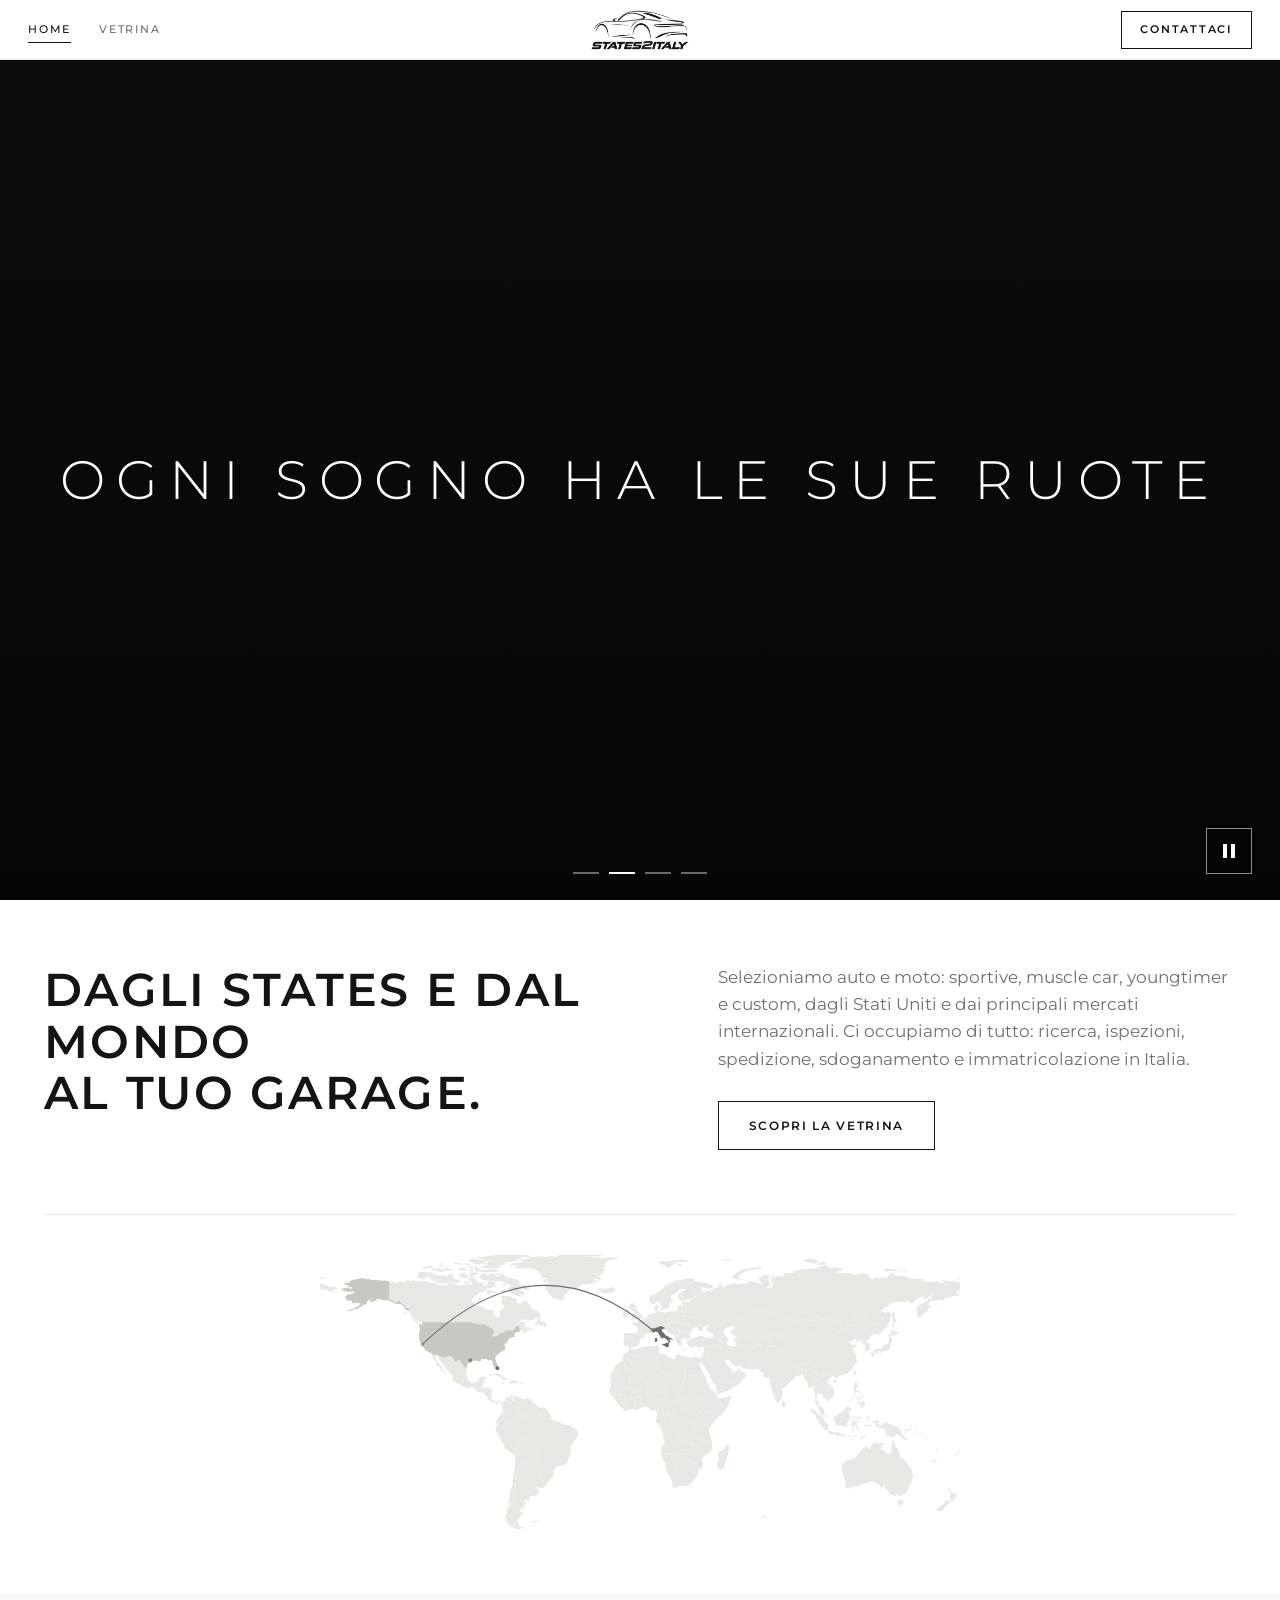
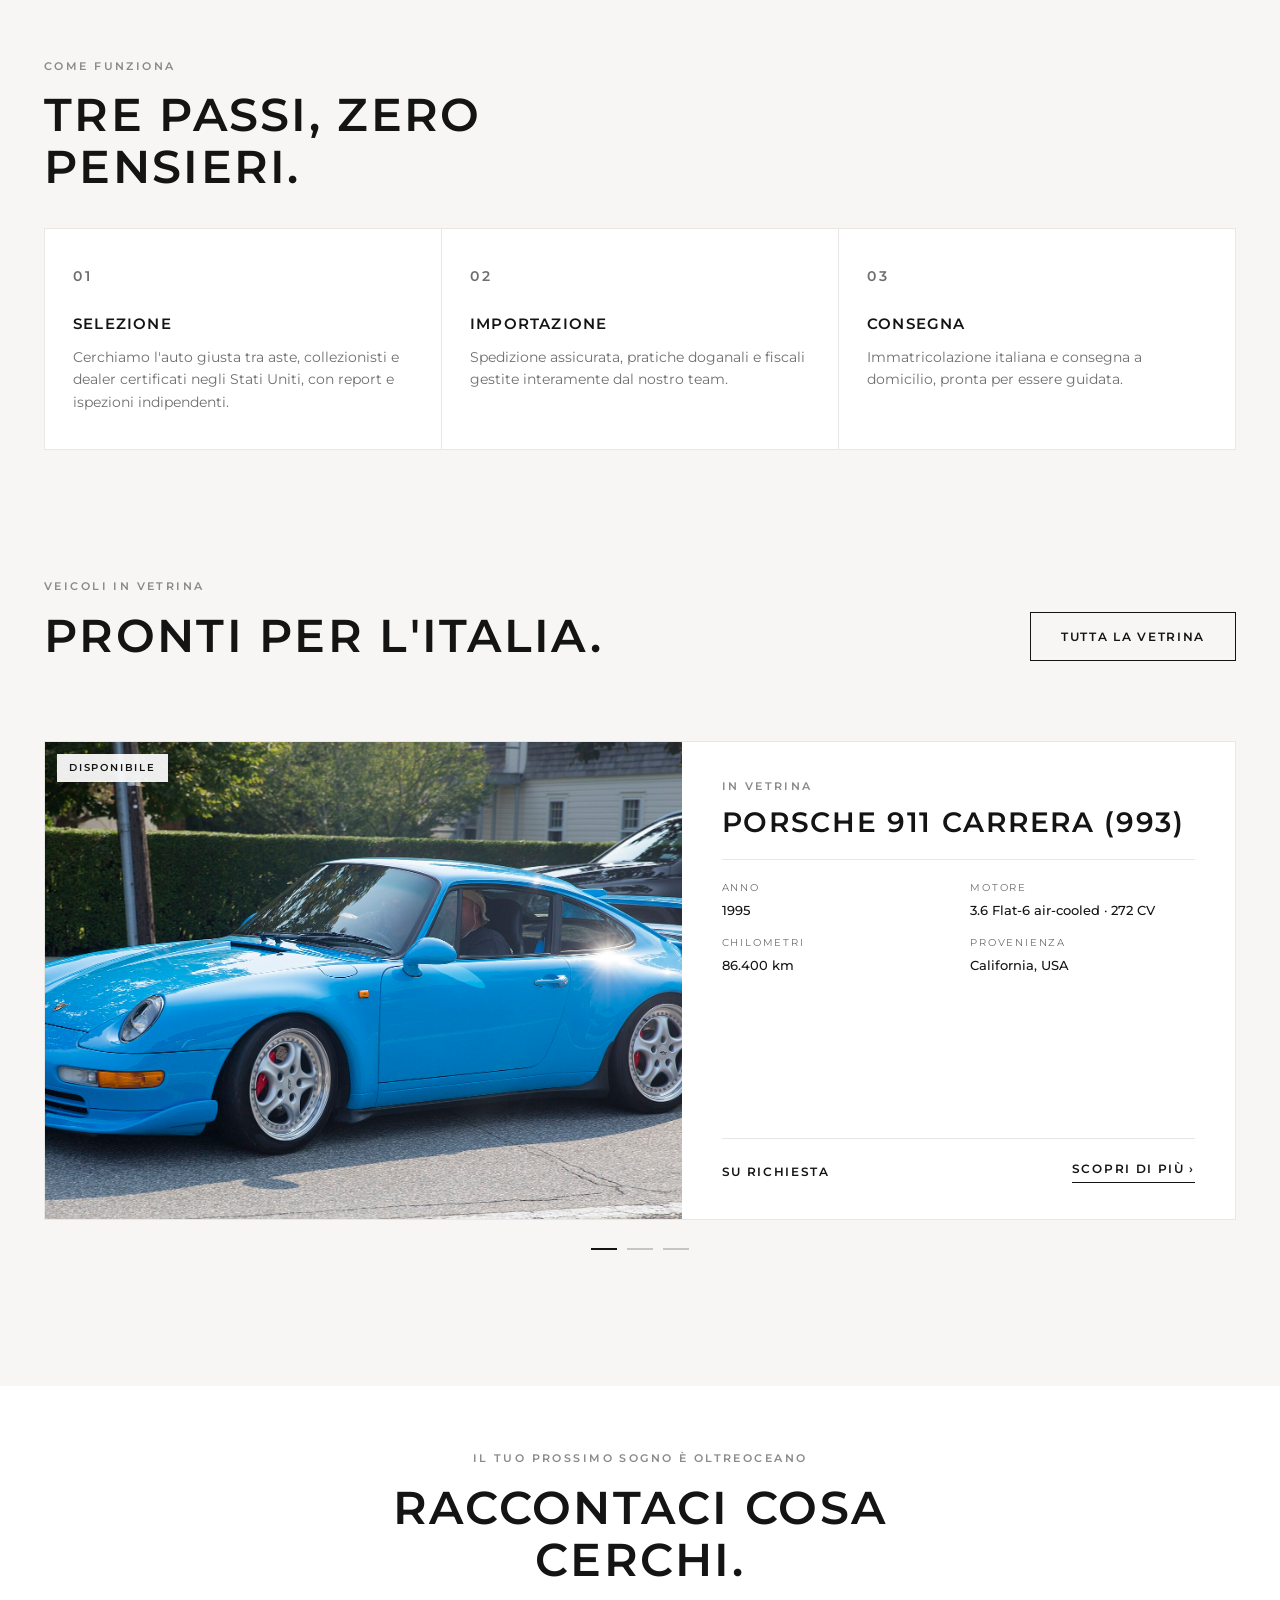
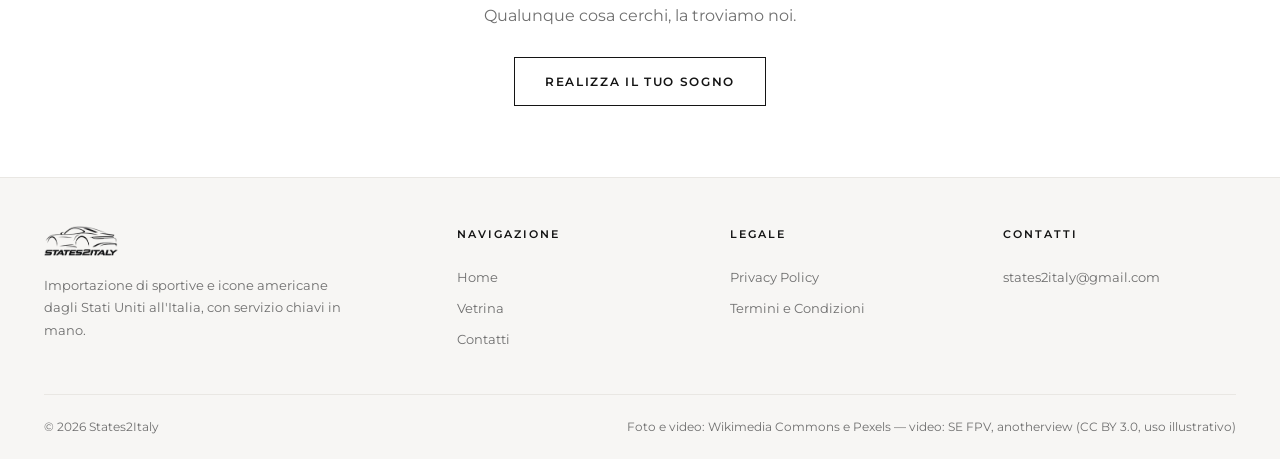
==== index.html @ 3a7026ec "Transizione morbida loader -> carosello in home Il loader sfuma in 0.5s e la prima slide entra con f" ====
<!DOCTYPE html>
<html lang="it">
<head>
  <meta charset="UTF-8" />
  <meta name="viewport" content="width=device-width, initial-scale=1.0" />
  <title>States2Italy — Import auto e moto dagli Stati Uniti</title>
  <meta name="description" content="States2Italy: importazione di auto e moto dagli Stati Uniti e dal mondo verso l'Italia. Selezione, pratiche e consegna chiavi in mano." />
  <link rel="icon" href="assets/img/favicon.ico" sizes="any" />
  <link rel="icon" type="image/png" sizes="32x32" href="assets/img/favicon-32.png" />
  <link rel="icon" type="image/png" sizes="192x192" href="assets/img/favicon-192.png" />
  <link rel="apple-touch-icon" href="assets/img/apple-touch-icon.png" />
  <link rel="preconnect" href="https://fonts.googleapis.com" />
  <link rel="preconnect" href="https://fonts.gstatic.com" crossorigin />
  <link href="https://fonts.googleapis.com/css2?family=Montserrat:wght@300;400;500;600;700&display=swap" rel="stylesheet" />
  <link rel="stylesheet" href="css/style.css?v=20261111a" />
</head>
<body>

  <header class="site-header">
    <nav class="navbar" aria-label="Navigazione principale">
      <div class="nav-left">
        <a class="nav-link active" href="index.html">Home</a>
        <a class="nav-link" href="vetrina.html">Vetrina</a>
      </div>
      <a class="nav-logo" href="index.html" aria-label="States2Italy — Home">
        <img src="assets/img/logo.png" alt="States2Italy" />
      </a>
      <div class="nav-right">
        <a class="nav-cta" href="vetrina.html#contatti">Contattaci</a>
      </div>
    </nav>
  </header>

  <main>
    <!-- Hero carousel -->
    <section class="hero" data-carousel aria-label="Auto in evidenza" tabindex="0">
      <div class="slides">
        <div class="slide is-active">
          <video src="assets/video/hero-bmw.mp4" muted playsinline preload="auto" aria-label="BMW M3 scura con fari accesi, primo piano del frontale"></video>
        </div>
        <div class="slide">
          <video src="assets/video/hero-moto.mp4" muted playsinline preload="auto" aria-label="Moto in evidenza"></video>
        </div>
        <div class="slide">
          <video src="assets/video/hero-20156193.mp4" muted playsinline preload="auto" aria-label="Ford Mustang in evidenza"></video>
        </div>
        <div class="slide">
          <video src="assets/video/hero-5309353.mp4" muted playsinline preload="auto" aria-label="Aston Martin in evidenza"></video>
        </div>
      </div>

      <div class="hero-caption">
        <h2>Ogni sogno ha le sue ruote</h2>
      </div>

      <button class="carousel-toggle" type="button" aria-label="Metti in pausa il carosello" aria-pressed="false">
        <span class="icon-pause" aria-hidden="true"></span>
        <span class="icon-play" aria-hidden="true"></span>
      </button>
      <div class="carousel-dots" role="tablist" aria-label="Seleziona slide"></div>
    </section>

    <!-- Intro -->
    <section class="section">
      <div class="wrap">
        <div class="intro reveal">
          <div>
            <h1 class="section-title">Dagli States e dal mondo<br />al tuo garage.</h1>
          </div>
          <div>
            <p>
              Selezioniamo auto e moto: sportive, muscle car, youngtimer e custom,
              dagli Stati Uniti e dai principali mercati internazionali. Ci occupiamo
              di tutto: ricerca, ispezioni, spedizione, sdoganamento e
              immatricolazione in Italia.
            </p>
            <a class="btn" href="vetrina.html">Scopri la vetrina</a>
          </div>
        </div>
        <div class="world-map reveal">
          <img src="assets/img/world-map.svg" alt="Cartina stilizzata del mondo con la rotta dagli Stati Uniti all'Italia" loading="lazy" />
        </div>
      </div>
    </section>

    <!-- Steps -->
    <section class="section section-soft">
      <div class="wrap">
        <div class="section-head reveal">
          <div>
            <p class="kicker">Come funziona</p>
            <h2 class="section-title">Tre passi, zero pensieri.</h2>
          </div>
        </div>
        <div class="steps reveal">
          <div class="step">
            <p class="step-num">01</p>
            <h3>Selezione</h3>
            <p>Cerchiamo l'auto giusta tra aste, collezionisti e dealer certificati negli Stati Uniti, con report e ispezioni indipendenti.</p>
          </div>
          <div class="step">
            <p class="step-num">02</p>
            <h3>Importazione</h3>
            <p>Spedizione assicurata, pratiche doganali e fiscali gestite interamente dal nostro team.</p>
          </div>
          <div class="step">
            <p class="step-num">03</p>
            <h3>Consegna</h3>
            <p>Immatricolazione italiana e consegna a domicilio, pronta per essere guidata.</p>
          </div>
        </div>
      </div>
    </section>

    <!-- Veicoli in vetrina -->
    <section class="section section-soft showcase">
      <div class="wrap">
        <div class="section-head reveal">
          <div>
            <p class="kicker">Veicoli in vetrina</p>
            <h2 class="section-title">Pronti per l'Italia.</h2>
          </div>
          <a class="btn btn-ghost" href="vetrina.html">Tutta la vetrina</a>
        </div>
        <div class="grid-cars grid-cars-home" data-cars-grid></div>
      </div>
    </section>

    <!-- CTA -->
    <section class="section cta-band">
      <div class="wrap reveal">
        <p class="kicker">Il tuo prossimo sogno è oltreoceano</p>
        <h2 class="section-title">Raccontaci cosa cerchi.</h2>
        <p class="lead">Qualunque cosa cerchi, la troviamo noi.</p>
        <a class="btn" href="vetrina.html#contatti">Realizza il tuo sogno</a>
      </div>
    </section>
  </main>

  <footer class="site-footer">
    <div class="wrap">
      <div class="footer-grid">
        <div class="footer-brand">
          <img src="assets/img/logo.png" alt="States2Italy" />
          <p>Importazione di sportive e icone americane dagli Stati Uniti all'Italia, con servizio chiavi in mano.</p>
        </div>
        <nav class="footer-col" aria-label="Navigazione">
          <h4>Navigazione</h4>
          <a href="index.html">Home</a>
          <a href="vetrina.html">Vetrina</a>
          <a href="vetrina.html#contatti">Contatti</a>
        </nav>
        <nav class="footer-col" aria-label="Pagine legali">
          <h4>Legale</h4>
          <a href="privacy.html">Privacy Policy</a>
          <a href="termini.html">Termini e Condizioni</a>
        </nav>
        <div class="footer-col">
          <h4>Contatti</h4>
          <a href="mailto:states2italy@gmail.com">states2italy@gmail.com</a>
        </div>
      </div>
      <div class="footer-bottom">
        <small>© 2026 States2Italy</small>
        <small>Foto e video: Wikimedia Commons e Pexels — video: SE FPV, anotherview (CC BY 3.0, uso illustrativo)</small>
      </div>
    </div>
  </footer>

  <script src="js/contact-modal.js?v=20261111a"></script>
  <script src="js/tap.js?v=20261111a"></script>
  <script src="js/cars-data.js?v=20261111a"></script>
  <script src="js/supabase-config.js?v=20261111a"></script>
  <script src="js/cars-store.js?v=20261111a"></script>
  <script src="js/vetrina.js?v=20261111a"></script>
  <script src="js/main.js?v=20261111a"></script>
  <script src="js/reveal.js?v=20261111a"></script>
</body>
</html>
---- css/style.css ----
/* ============================================================
   STATES2ITALY — minimal light theme
   ============================================================ */

:root {
  --bg: #ffffff;
  --bg-soft: #f7f6f4;
  --ink: #141414;
  --muted: #6f6f6f;
  --line: #e9e7e3;
  --accent: #8a8a8a;
  --header-h: 60px;
  --font: "Montserrat", -apple-system, BlinkMacSystemFont, "Segoe UI", sans-serif;
}

* { margin: 0; padding: 0; box-sizing: border-box; }

html { scroll-behavior: smooth; }

body {
  font-family: var(--font);
  background: var(--bg);
  color: var(--ink);
  -webkit-font-smoothing: antialiased;
  line-height: 1.6;
}

img { display: block; max-width: 100%; }

a { color: inherit; text-decoration: none; }

/* Niente rettangolo bianco/grigio al tap su mobile */
a, button, .car-card, .car-feature {
  -webkit-tap-highlight-color: transparent;
}

.wrap { max-width: 1240px; margin: 0 auto; padding: 0 24px; }

/* ---------- Header / Navbar ---------- */
.site-header {
  position: fixed;
  inset: 0 0 auto 0;
  z-index: 100;
  height: var(--header-h);
  background: rgba(255, 255, 255, 0.88);
  backdrop-filter: blur(12px);
  -webkit-backdrop-filter: blur(12px);
  border-bottom: 1px solid var(--line);
}

.navbar {
  height: var(--header-h);
  display: grid;
  grid-template-columns: 1fr auto 1fr;
  align-items: center;
  padding: 0 28px;
}

.nav-left,
.nav-right {
  display: flex;
  align-items: center;
  gap: 28px;
}

.nav-right { justify-content: flex-end; }

.nav-link {
  font-size: 11px;
  font-weight: 500;
  letter-spacing: 0.16em;
  text-transform: uppercase;
  color: var(--muted);
  transition: color 0.25s ease;
  position: relative;
}

.nav-link::after {
  content: "";
  position: absolute;
  left: 0;
  bottom: -4px;
  width: 0;
  height: 1px;
  background: var(--ink);
  transition: width 0.25s ease;
}

.nav-link:hover,
.nav-link.active { color: var(--ink); }

.nav-link:hover::after,
.nav-link.active::after { width: 100%; }

.nav-logo {
  display: flex;
  align-items: center;
  justify-content: center;
}

.nav-logo img {
  height: 40px;
  width: auto;
}

.nav-cta {
  font-size: 11px;
  font-weight: 600;
  letter-spacing: 0.16em;
  text-transform: uppercase;
  padding: 9px 18px;
  border: 1px solid var(--ink);
  border-radius: 0;
  transition: background 0.25s ease, color 0.25s ease;
}

.nav-cta:hover { background: var(--ink); color: #fff; }

/* ---------- Hero carousel ---------- */
.hero {
  position: relative;
  margin-top: var(--header-h);
  height: clamp(480px, calc(100vh - var(--header-h)), 860px);
  overflow: hidden;
  background: #0d0d0d;
}

.slides,
.slide {
  position: absolute;
  inset: 0;
}

.slide {
  opacity: 0;
  visibility: hidden;
  transition: opacity 0.35s ease, visibility 0s linear 0.35s;
}

.slide.is-active {
  opacity: 1;
  visibility: visible;
  transition: opacity 0.35s ease;
  z-index: 2;
}

/* La slide uscente resta visibile sotto quella entrante:
   dissolvenza incrociata vera, senza flash di nero */
.slide.is-leaving {
  opacity: 1;
  visibility: visible;
  z-index: 1;
  transition: none;
}

.slide img {
  width: 100%;
  height: 100%;
  object-fit: cover;
  transform: scale(1.06);
  transition: transform 6.5s cubic-bezier(0.22, 0.61, 0.36, 1);
}

.slide video {
  width: 100%;
  height: 100%;
  object-fit: cover;
  display: block;
  filter: brightness(0.72);
}

.slide.is-active img { transform: scale(1); }

.slide::after {
  content: "";
  position: absolute;
  inset: 0;
  background: linear-gradient(
    to top,
    rgba(0, 0, 0, 0.6) 0%,
    rgba(0, 0, 0, 0.25) 45%,
    rgba(0, 0, 0, 0.15) 100%
  );
  pointer-events: none;
}

/* ---------- Scritta hero unica (stile logo) ---------- */
.hero-caption {
  position: absolute;
  left: 24px;
  right: 24px;
  top: 50%;
  transform: translateY(-50%);
  z-index: 2;
  text-align: center;
  color: #fff;
  pointer-events: none;
  text-shadow: 0 2px 24px rgba(0, 0, 0, 0.5);
}

.hero-caption h2 {
  font-size: clamp(26px, 4.2vw, 54px);
  font-weight: 300; /* light e spaziato, come il logo STATES2ITALY */
  letter-spacing: 0.2em;
  text-transform: uppercase;
  line-height: 1.3;
  margin: 0;
}

/* Controls */
.carousel-toggle {
  position: absolute;
  right: 28px;
  bottom: 26px;
  z-index: 3;
  width: 46px;
  height: 46px;
  border-radius: 0;
  border: 1px solid rgba(255, 255, 255, 0.55);
  background: rgba(0, 0, 0, 0.15);
  color: #fff;
  cursor: pointer;
  display: grid;
  place-items: center;
  transition: background 0.25s ease, border-color 0.25s ease, color 0.25s ease;
}

.carousel-toggle:hover {
  background: #fff;
  border-color: #fff;
  color: var(--ink);
}

/* Icona pausa: due barre verticali */
.carousel-toggle .icon-pause {
  width: 12px;
  height: 14px;
  border-left: 4px solid currentColor;
  border-right: 4px solid currentColor;
}

/* Icona play: triangolo */
.carousel-toggle .icon-play {
  display: none;
  width: 0;
  height: 0;
  border-top: 8px solid transparent;
  border-bottom: 8px solid transparent;
  border-left: 12px solid currentColor;
  margin-left: 3px;
}

.carousel-toggle.is-paused .icon-pause { display: none; }
.carousel-toggle.is-paused .icon-play { display: block; }

.carousel-dots {
  position: absolute;
  bottom: 26px;
  left: 50%;
  transform: translateX(-50%);
  z-index: 3;
  display: flex;
  gap: 10px;
}

.dot {
  width: 26px;
  height: 2px;
  border: none;
  background: rgba(255, 255, 255, 0.4);
  cursor: pointer;
  padding: 0;
  transition: background 0.3s ease;
}

.dot.is-active { background: #fff; }

/* ---------- Sections ---------- */
.section { padding: 64px 0; }

.section-soft { background: var(--bg-soft); }

.section-head {
  display: flex;
  align-items: flex-end;
  justify-content: space-between;
  gap: 24px;
  margin-bottom: 36px;
}

.kicker {
  font-size: 11px;
  font-weight: 600;
  letter-spacing: 0.22em;
  text-transform: uppercase;
  color: var(--accent);
  margin-bottom: 14px;
}

.section-title {
  font-size: clamp(26px, 3.8vw, 46px);
  font-weight: 600;
  letter-spacing: 0.05em;
  text-transform: uppercase;
  line-height: 1.12;
  max-width: 640px;
}

.lead {
  color: var(--muted);
  font-size: 16px;
  max-width: 460px;
}

/* Intro split */
.intro {
  display: grid;
  grid-template-columns: 1.1fr 0.9fr;
  gap: 40px;
  align-items: start;
}

.intro p { color: var(--muted); font-size: 17px; }

.world-map {
  margin-top: 56px;
  padding-top: 40px;
  border-top: 1px solid var(--line);
}

.world-map img {
  display: block;
  width: 100%;
  max-width: 640px;
  margin: 0 auto;
  height: auto;
}

.btn {
  display: inline-block;
  margin-top: 28px;
  padding: 14px 30px;
  border: 1px solid var(--ink);
  border-radius: 0;
  font-size: 12px;
  font-weight: 600;
  letter-spacing: 0.14em;
  text-transform: uppercase;
  transition: color 0.3s ease;
}

.btn:hover { color: #fff; }

.btn-ghost { margin-top: 0; }

/* Steps */
.steps {
  display: grid;
  grid-template-columns: repeat(3, 1fr);
  gap: 1px;
  background: var(--line);
  border: 1px solid var(--line);
}

.step {
  background: var(--bg);
  padding: 36px 28px;
}

.step-num {
  font-size: 12px;
  font-weight: 600;
  letter-spacing: 0.2em;
  color: var(--accent);
  margin-bottom: 24px;
}

.step h3 {
  font-size: 15px;
  font-weight: 600;
  letter-spacing: 0.08em;
  text-transform: uppercase;
  margin-bottom: 10px;
}

.step p { font-size: 14px; color: var(--muted); }

/* CTA band */
.cta-band { text-align: center; }

.cta-band .section-title { margin: 0 auto; }

.cta-band .lead { margin: 18px auto 0; }

/* ---------- Vetrina ---------- */
.page-hero {
  margin-top: var(--header-h);
  padding: 56px 0 36px;
  border-bottom: 1px solid var(--line);
}

.grid-cars {
  display: grid;
  grid-template-columns: repeat(3, 1fr);
  gap: 36px 32px;
  padding: 44px 24px 72px;
}

.car-card { display: block; }

/* ---------- Carosello vetrina in homepage ---------- */
.grid-cars-home {
  display: block;
  padding: 44px 0 72px;
}

.cars-slider {
  display: grid;
  overflow: hidden;
}

.car-slide {
  grid-area: 1 / 1; /* tutte sovrapposte: l'altezza si adatta al contenuto */
  display: flex;
  justify-content: center;
  transform: translateX(105%); /* in attesa a destra */
  transition: transform 0.6s cubic-bezier(0.22, 0.61, 0.36, 1);
}

.car-slide.is-active {
  transform: translateX(0);
  z-index: 2;
}

/* Prima apparizione dopo il loader: entrata dal basso con fade */
.car-slide.is-first {
  animation: slide-in-up 0.9s cubic-bezier(0.22, 0.61, 0.36, 1) 0.15s both;
}

@keyframes slide-in-up {
  from { opacity: 0; transform: translateY(24px); }
  to { opacity: 1; transform: translateY(0); }
}

.car-slide.is-leaving {
  transform: translateX(-105%); /* esce verso sinistra */
  z-index: 1;
}

.car-slide .car-feature {
  display: grid;
  grid-template-columns: 1.15fr 1fr;
  width: 100%; /* piena larghezza: si allinea al titolo della sezione */
  background: #fff;
  border: 1px solid var(--line);
  box-shadow: 0 18px 50px rgba(0, 0, 0, 0.08);
  color: inherit;
  text-decoration: none;
}

.feature-media {
  position: relative;
  overflow: hidden;
  aspect-ratio: 4 / 3;
  background: var(--bg-soft);
}

.feature-media img {
  width: 100%;
  height: 100%;
  object-fit: cover;
  transition: transform 0.7s cubic-bezier(0.22, 0.61, 0.36, 1);
}

.car-feature:hover .feature-media img { transform: scale(1.04); }

.feature-body {
  display: flex;
  flex-direction: column;
  padding: 36px 40px;
}

.feature-body .kicker { margin: 0 0 10px; }

.feature-body h3 {
  margin: 0 0 20px;
  font-size: clamp(20px, 2.2vw, 30px);
  font-weight: 600;
  letter-spacing: 0.06em;
  text-transform: uppercase;
  line-height: 1.2;
}

/* Mini scheda tecnica con etichette */
.feature-specs {
  display: grid;
  grid-template-columns: 1fr 1fr;
  gap: 14px 24px;
  margin: 0;
  padding-top: 20px;
  border-top: 1px solid var(--line);
}

.feature-specs dt {
  font-size: 10px;
  letter-spacing: 0.18em;
  text-transform: uppercase;
  color: var(--muted);
  margin-bottom: 4px;
}

.feature-specs dd {
  margin: 0;
  font-size: 13px;
  font-weight: 500;
}

/* Prezzo e CTA in basso, ai lati opposti */
.feature-foot {
  margin-top: auto;
  padding-top: 20px;
  border-top: 1px solid var(--line);
  display: flex;
  align-items: center;
  justify-content: space-between;
  gap: 16px;
}

.feature-price {
  font-size: 12px;
  font-weight: 600;
  letter-spacing: 0.14em;
  text-transform: uppercase;
}

.feature-cta {
  padding-bottom: 4px;
  border-bottom: 1px solid var(--ink);
  font-size: 12px;
  font-weight: 600;
  letter-spacing: 0.14em;
  text-transform: uppercase;
  white-space: nowrap;
}

.cars-dots {
  display: flex;
  gap: 10px;
  justify-content: center;
  margin-top: 28px;
}

.cars-dots .dot { background: rgba(0, 0, 0, 0.2); }
.cars-dots .dot.is-active { background: var(--ink); }

@media (max-width: 720px) {
  .car-slide .car-feature { grid-template-columns: 1fr; }
  .feature-body { padding: 24px; }
}

@media (prefers-reduced-motion: reduce) {
  .car-slide { transition: none; }
}

.car-media {
  position: relative;
  overflow: hidden;
  border-radius: 0;
  aspect-ratio: 4 / 3;
  background: var(--bg-soft);
}

.car-media img {
  width: 100%;
  height: 100%;
  object-fit: cover;
  transition: transform 0.7s cubic-bezier(0.22, 0.61, 0.36, 1);
}

.car-card:hover .car-media img { transform: scale(1.045); }

/* Su touch il primo tap deve aprire il link, non attivare l'hover:
   disattiva gli effetti hover sui dispositivi senza mouse */
@media (hover: none) {
  .car-card:hover .car-media img,
  .car-feature:hover .feature-media img { transform: none; }
}

.car-info {
  display: flex;
  align-items: baseline;
  justify-content: space-between;
  gap: 16px;
  padding-top: 16px;
}

.car-info h3 {
  font-size: 14px;
  font-weight: 600;
  letter-spacing: 0.08em;
  text-transform: uppercase;
}

.car-info .year { font-size: 13px; color: var(--muted); }

.car-info .price {
  font-size: 12px;
  letter-spacing: 0.1em;
  text-transform: uppercase;
  color: var(--muted);
  white-space: nowrap;
}

.car-status {
  position: absolute;
  top: 12px;
  left: 12px;
  z-index: 2;
  padding: 6px 12px;
  background: rgba(255, 255, 255, 0.92);
  color: var(--ink);
  font-size: 10px;
  font-weight: 600;
  letter-spacing: 0.18em;
  text-transform: uppercase;
}

.car-specs {
  display: flex;
  gap: 18px;
  list-style: none;
  padding-top: 8px;
  font-size: 12px;
  color: var(--muted);
}

.car-specs li::before {
  content: "·";
  margin-right: 8px;
  color: var(--muted);
}

.car-specs li:first-child::before { content: none; margin-right: 0; }

/* Provenienza: evidenziata rispetto agli altri dati */
.car-specs .spec-hl {
  color: var(--ink);
  font-weight: 600;
  letter-spacing: 0.08em;
  text-transform: uppercase;
}

/* ---------- Pagina dettaglio auto ---------- */
.car-page {
  margin-top: var(--header-h);
  padding: 40px 0 72px;
  min-height: 60vh;
}

.car-back {
  display: inline-block;
  font-size: 12px;
  font-weight: 600;
  letter-spacing: 0.14em;
  text-transform: uppercase;
  color: var(--muted);
  margin-bottom: 24px;
  transition: color 0.25s ease;
}

.car-back:hover { color: var(--ink); }

.car-detail {
  display: grid;
  grid-template-columns: 1.15fr 0.85fr;
  gap: 56px;
  align-items: start;
}

/* La galleria resta visibile mentre si scorrono le informazioni */
.car-gallery {
  position: sticky;
  top: calc(var(--header-h) + 24px);
}

.gallery-main {
  aspect-ratio: 3 / 2;
  overflow: hidden;
  background: var(--bg-soft);
}

.gallery-main img {
  width: 100%;
  height: 100%;
  object-fit: cover;
  animation: gallery-in 0.5s ease;
}

@keyframes gallery-in {
  from { opacity: 0.4; }
  to { opacity: 1; }
}

.gallery-thumbs {
  display: grid;
  grid-template-columns: repeat(4, 1fr);
  gap: 10px;
  margin-top: 10px;
}

.thumb {
  border: 1px solid var(--line);
  padding: 0;
  background: none;
  cursor: pointer;
  aspect-ratio: 3 / 2;
  overflow: hidden;
  opacity: 0.55;
  transition: opacity 0.25s ease, border-color 0.25s ease;
}

.thumb img { width: 100%; height: 100%; object-fit: cover; }

.thumb:hover { opacity: 0.85; }

.thumb.is-active { opacity: 1; border-color: var(--ink); }

.car-title {
  font-size: clamp(22px, 2.4vw, 30px);
  font-weight: 600;
  letter-spacing: 0.05em;
  text-transform: uppercase;
  line-height: 1.15;
}

.car-price {
  margin-top: 8px;
  font-size: 13px;
  font-weight: 600;
  letter-spacing: 0.14em;
  text-transform: uppercase;
  color: var(--muted);
}

/* Scheda ordinata: blocco testata + pannelli delineati */
.car-head {
  width: 100%;
  padding-bottom: 20px;
  border-bottom: 1px solid var(--line);
}

.car-panel {
  width: 100%;
  border: 1px solid var(--line);
  background: var(--bg-soft);
  padding: 18px 22px;
}

.car-panel-title {
  font-size: 11px;
  font-weight: 600;
  letter-spacing: 0.2em;
  text-transform: uppercase;
  color: var(--muted);
  margin-bottom: 4px;
}

.spec-list { border-top: 1px solid var(--line); }

.spec {
  display: flex;
  justify-content: space-between;
  gap: 24px;
  padding: 10px 0;
  border-bottom: 1px solid var(--line);
}

.spec:last-child { border-bottom: none; padding-bottom: 2px; }

.spec dt {
  font-size: 11px;
  font-weight: 600;
  letter-spacing: 0.16em;
  text-transform: uppercase;
  color: var(--muted);
}

.spec dd { font-size: 14px; font-weight: 500; text-align: right; }

.car-desc { font-size: 14px; line-height: 1.6; color: var(--muted); }

.car-sheet {
  display: flex;
  flex-direction: column;
  align-items: flex-start;
  gap: 16px;
}

.car-sheet > .btn { align-self: flex-end; }

/* Ingresso pagina dettaglio: la scheda arriva leggermente dopo la galleria */
.car-sheet.reveal { transition-delay: 0.15s; }

/* Micro-interazioni */
.gallery-main img { transition: transform 0.6s cubic-bezier(0.22, 0.61, 0.36, 1); }

.gallery-main:hover img { transform: scale(1.02); }

.btn { position: relative; overflow: hidden; }

.btn::after {
  content: "";
  position: absolute;
  inset: 0;
  background: var(--ink);
  transform: scaleX(0);
  transform-origin: left;
  transition: transform 0.3s cubic-bezier(0.22, 0.61, 0.36, 1);
  z-index: -1;
}

.btn:hover::after { transform: scaleX(1); }

/* ---------- Bottone torna alla home ---------- */
.back-home {
  position: fixed;
  right: 24px;
  bottom: 24px;
  z-index: 90;
  display: inline-block;
  padding: 12px 20px;
  background: rgba(255, 255, 255, 0.92);
  color: var(--muted);
  border: 1px solid var(--line);
  font-size: 12px;
  font-weight: 600;
  letter-spacing: 0.14em;
  text-transform: uppercase;
  text-decoration: none;
  backdrop-filter: blur(6px);
  transition: color 0.25s ease, background 0.25s ease;
}

.back-home:hover { color: var(--ink); background: #fff; }

@media (max-width: 720px) {
  .back-home { right: 14px; bottom: 14px; padding: 10px 16px; }
}

.car-missing { padding: 40px 0; }

/* ---------- Loader vetrina (attesa dati Supabase) ---------- */
.cars-loader {
  /* Overlay fisso sopra la pagina: sempre centrato su ogni
     dispositivo, con il contenuto sotto sfocato */
  position: fixed;
  inset: 0;
  z-index: 150;
  display: flex;
  flex-direction: column;
  align-items: center;
  justify-content: center;
  gap: 28px;
  background: #fff;
}

/* Variante inline (home): nel flusso della pagina, con la stessa
   altezza del carosello che apparira' — la pagina non salta */
.cars-loader-inline {
  position: static;
  background: none;
  backdrop-filter: none;
  -webkit-backdrop-filter: none;
  min-height: 560px;
  padding: 40px 0;
}

@media (max-width: 720px) {
  .cars-loader-inline { min-height: 640px; }
}

.cars-loader-logo {
  position: relative;
  display: grid;
  place-items: center;
  width: 150px;
  height: 150px;
}

.cars-loader-logo img {
  width: 96px;
  opacity: 0.35;
  animation: loader-pulse 2s ease-in-out infinite;
}

.cars-loader-ring {
  position: absolute;
  inset: 0;
  border-radius: 50%;
  border: 2px solid var(--line);
  border-top-color: var(--ink);
  animation: loader-spin 1s linear infinite;
}

.cars-loader p {
  color: var(--muted);
  font-size: 14px;
  letter-spacing: 0.08em;
  text-transform: uppercase;
}

.cars-loader.is-done {
  animation: loader-out 0.5s ease forwards;
}

/* In home il loader sfuma restando nel flusso, poi cede il posto
   al carosello senza scatti */
.cars-loader-inline.is-done {
  animation: loader-out 0.5s ease forwards;
}

@keyframes loader-spin {
  to { transform: rotate(360deg); }
}

@keyframes loader-pulse {
  0%, 100% { transform: scale(1); opacity: 0.35; }
  50% { transform: scale(1.12); opacity: 0.6; }
}

@keyframes loader-out {
  to { opacity: 0; transform: scale(1.05); }
}

@media (prefers-reduced-motion: reduce) {
  .cars-loader-logo img,
  .cars-loader-ring { animation: none; }
}

/* ---------- Modal contatti ---------- */
.contact-modal {
  position: fixed;
  inset: 0;
  z-index: 200;
  display: grid;
  place-items: center;
  padding: 24px;
  visibility: hidden;
  pointer-events: none;
}

.contact-modal.is-open {
  visibility: visible;
  pointer-events: auto;
}

.contact-modal-backdrop {
  position: absolute;
  inset: 0;
  background: rgba(20, 20, 20, 0.45);
  backdrop-filter: blur(6px);
  -webkit-backdrop-filter: blur(6px);
  opacity: 0;
  transition: opacity 0.35s ease;
}

.contact-modal.is-open .contact-modal-backdrop { opacity: 1; }

.contact-modal-card {
  position: relative;
  width: 100%;
  max-width: 400px;
  background: #fff;
  border: 1px solid var(--line);
  box-shadow: 0 24px 64px rgba(0, 0, 0, 0.14);
  padding: 44px 36px 40px;
  text-align: center;
  opacity: 0;
  transform: translateY(28px) scale(0.97);
  transition: opacity 0.4s cubic-bezier(0.22, 0.61, 0.36, 1),
              transform 0.4s cubic-bezier(0.22, 0.61, 0.36, 1);
}


.contact-modal.is-open .contact-modal-card {
  opacity: 1;
  transform: none;
}

/* Animazione di uscita */
.contact-modal.is-closing .contact-modal-backdrop {
  opacity: 0;
  transition-duration: 0.28s;
}

.contact-modal.is-closing .contact-modal-card {
  opacity: 0;
  transform: translateY(16px) scale(0.96);
  transition-duration: 0.28s;
}

.contact-modal-card .kicker { margin-bottom: 6px; }

.contact-modal-card h2 {
  font-size: 24px;
  font-weight: 400;
  letter-spacing: -0.01em;
  line-height: 1.2;
  margin-bottom: 10px;
}

.contact-modal-card p {
  color: var(--muted);
  font-size: 14px;
  font-weight: 300;
  line-height: 1.7;
  margin: 0 auto 26px;
}

.contact-modal-cta {
  display: inline-block;
  font-size: 13px;
  font-weight: 400;
  letter-spacing: 0.1em;
  text-transform: uppercase;
  padding: 14px 30px;
  border: 1px solid var(--ink);
  background: var(--ink);
  color: #fff;
  transition: background 0.25s ease, color 0.25s ease;
}

.contact-modal-cta:hover {
  background: #fff;
  color: var(--ink);
}


.contact-modal-close {
  position: absolute;
  top: 12px;
  right: 12px;
  width: 40px;
  height: 40px;
  display: grid;
  place-items: center;
  background: none;
  border: none;
  cursor: pointer;
  color: var(--muted);
  transition: color 0.25s ease, transform 0.25s ease;
}

.contact-modal-close:hover {
  color: var(--ink);
  transform: rotate(90deg);
}

.contact-modal-close svg { width: 18px; height: 18px; }

@media (prefers-reduced-motion: reduce) {
  .contact-modal-backdrop,
  .contact-modal-card,
  .contact-modal-close { transition: none; }
}

/* ---------- Animazioni di ingresso ---------- */
.reveal {
  opacity: 0;
  transform: translateY(26px);
  transition: opacity 0.8s ease, transform 0.8s cubic-bezier(0.22, 0.61, 0.36, 1);
}

.reveal.is-visible { opacity: 1; transform: none; }

/* Stagger per le griglie */
.grid-cars .reveal:nth-child(2) { transition-delay: 0.08s; }
.grid-cars .reveal:nth-child(3) { transition-delay: 0.16s; }
.grid-cars .reveal:nth-child(4) { transition-delay: 0.24s; }
.grid-cars .reveal:nth-child(5) { transition-delay: 0.32s; }
.grid-cars .reveal:nth-child(6) { transition-delay: 0.4s; }

/* Entrata dell'hero all'avvio */
.hero .hero-caption h2 {
  animation: hero-rise 0.9s cubic-bezier(0.22, 0.61, 0.36, 1) 0.15s both;
}

@keyframes hero-rise {
  from { opacity: 0; transform: translateY(22px); }
  to { opacity: 1; transform: none; }
}

/* Intro dinamica: titolo, testo e bottone entrano in cascata */
.intro h1,
.intro p,
.intro .btn {
  opacity: 0;
  transform: translateY(20px);
  transition: opacity 0.7s ease, transform 0.7s cubic-bezier(0.22, 0.61, 0.36, 1);
}

.intro.is-visible h1 { opacity: 1; transform: none; transition-delay: 0.15s; }
.intro.is-visible p { opacity: 1; transform: none; transition-delay: 0.35s; }
.intro.is-visible .btn { opacity: 1; transform: none; transition-delay: 0.55s; }

/* Mappa: lieve galleggiamento continuo */
.world-map img { animation: map-float 7s ease-in-out infinite; }

@keyframes map-float {
  0%, 100% { transform: translateY(0); }
  50% { transform: translateY(-8px); }
}

@media (prefers-reduced-motion: reduce) {
  .reveal { opacity: 1; transform: none; transition: none; }
  .hero .hero-caption h2 { animation: none; }
  .intro h1,
  .intro p,
  .intro .btn { opacity: 1; transform: none; transition: none; }
  .world-map img { animation: none; }
}

/* ---------- Footer ---------- */
.site-footer {
  border-top: 1px solid var(--line);
  padding: 48px 0 0;
  background: var(--bg-soft);
}

.footer-grid {
  display: grid;
  grid-template-columns: 1.6fr 1fr 1fr 1fr;
  gap: 40px;
  padding-bottom: 40px;
}

.footer-brand img { height: 30px; width: auto; }

.footer-brand p {
  margin-top: 18px;
  font-size: 13px;
  line-height: 1.7;
  color: var(--muted);
  max-width: 300px;
}

.footer-col h4 {
  font-size: 11px;
  font-weight: 600;
  letter-spacing: 0.18em;
  text-transform: uppercase;
  color: var(--ink);
  margin-bottom: 18px;
}

.footer-col a {
  display: block;
  font-size: 13px;
  color: var(--muted);
  padding: 5px 0;
  transition: color 0.25s ease, transform 0.25s ease;
}

.footer-col a:hover,
.footer-col a[aria-current="page"] { color: var(--ink); transform: translateX(4px); }

.footer-bottom {
  display: flex;
  align-items: center;
  justify-content: space-between;
  gap: 16px;
  flex-wrap: wrap;
  border-top: 1px solid var(--line);
  padding: 22px 0;
}

.footer-bottom small { color: var(--muted); font-size: 12px; }

/* ---------- Pagine legali ---------- */
.legal-page {
  margin-top: var(--header-h);
  padding: 56px 0 72px;
  min-height: 60vh;
}

.legal-body {
  margin-top: 36px;
  max-width: 760px;
  border-top: 1px solid var(--line);
  padding-top: 28px;
}

.legal-placeholder {
  color: var(--muted);
  font-size: 15px;
  font-style: italic;
}

/* ---------- Responsive ---------- */
@media (max-width: 900px) {
  .intro { grid-template-columns: 1fr; gap: 24px; }
  .world-map { margin-top: 36px; padding-top: 28px; }
  .steps { grid-template-columns: 1fr; }
  .grid-cars { grid-template-columns: repeat(2, 1fr); }
  .car-detail { grid-template-columns: 1fr; gap: 36px; }
  .car-gallery { position: static; }
  .footer-grid { grid-template-columns: 1fr 1fr; gap: 32px; }
  .page-hero { padding: 44px 0 30px; }
  .grid-cars { gap: 28px 20px; padding: 32px 24px 56px; }
}

@media (max-width: 720px) {
  .nav-left { display: none; }
  .navbar { grid-template-columns: auto 1fr auto; padding: 0 20px; }
  .nav-logo { justify-content: flex-start; }
  .nav-logo img { height: 32px; }
  .carousel-toggle { right: 14px; bottom: 18px; }
  .grid-cars { grid-template-columns: 1fr; }
  .car-info { flex-wrap: wrap; gap: 4px 12px; }
  .car-info .price { white-space: normal; }
  .car-specs { flex-wrap: wrap; gap: 4px 14px; }
  .section { padding: 44px 0; }
  .footer-grid { grid-template-columns: 1fr; gap: 28px; }
  .footer-bottom { flex-direction: column; align-items: flex-start; gap: 6px; }
}
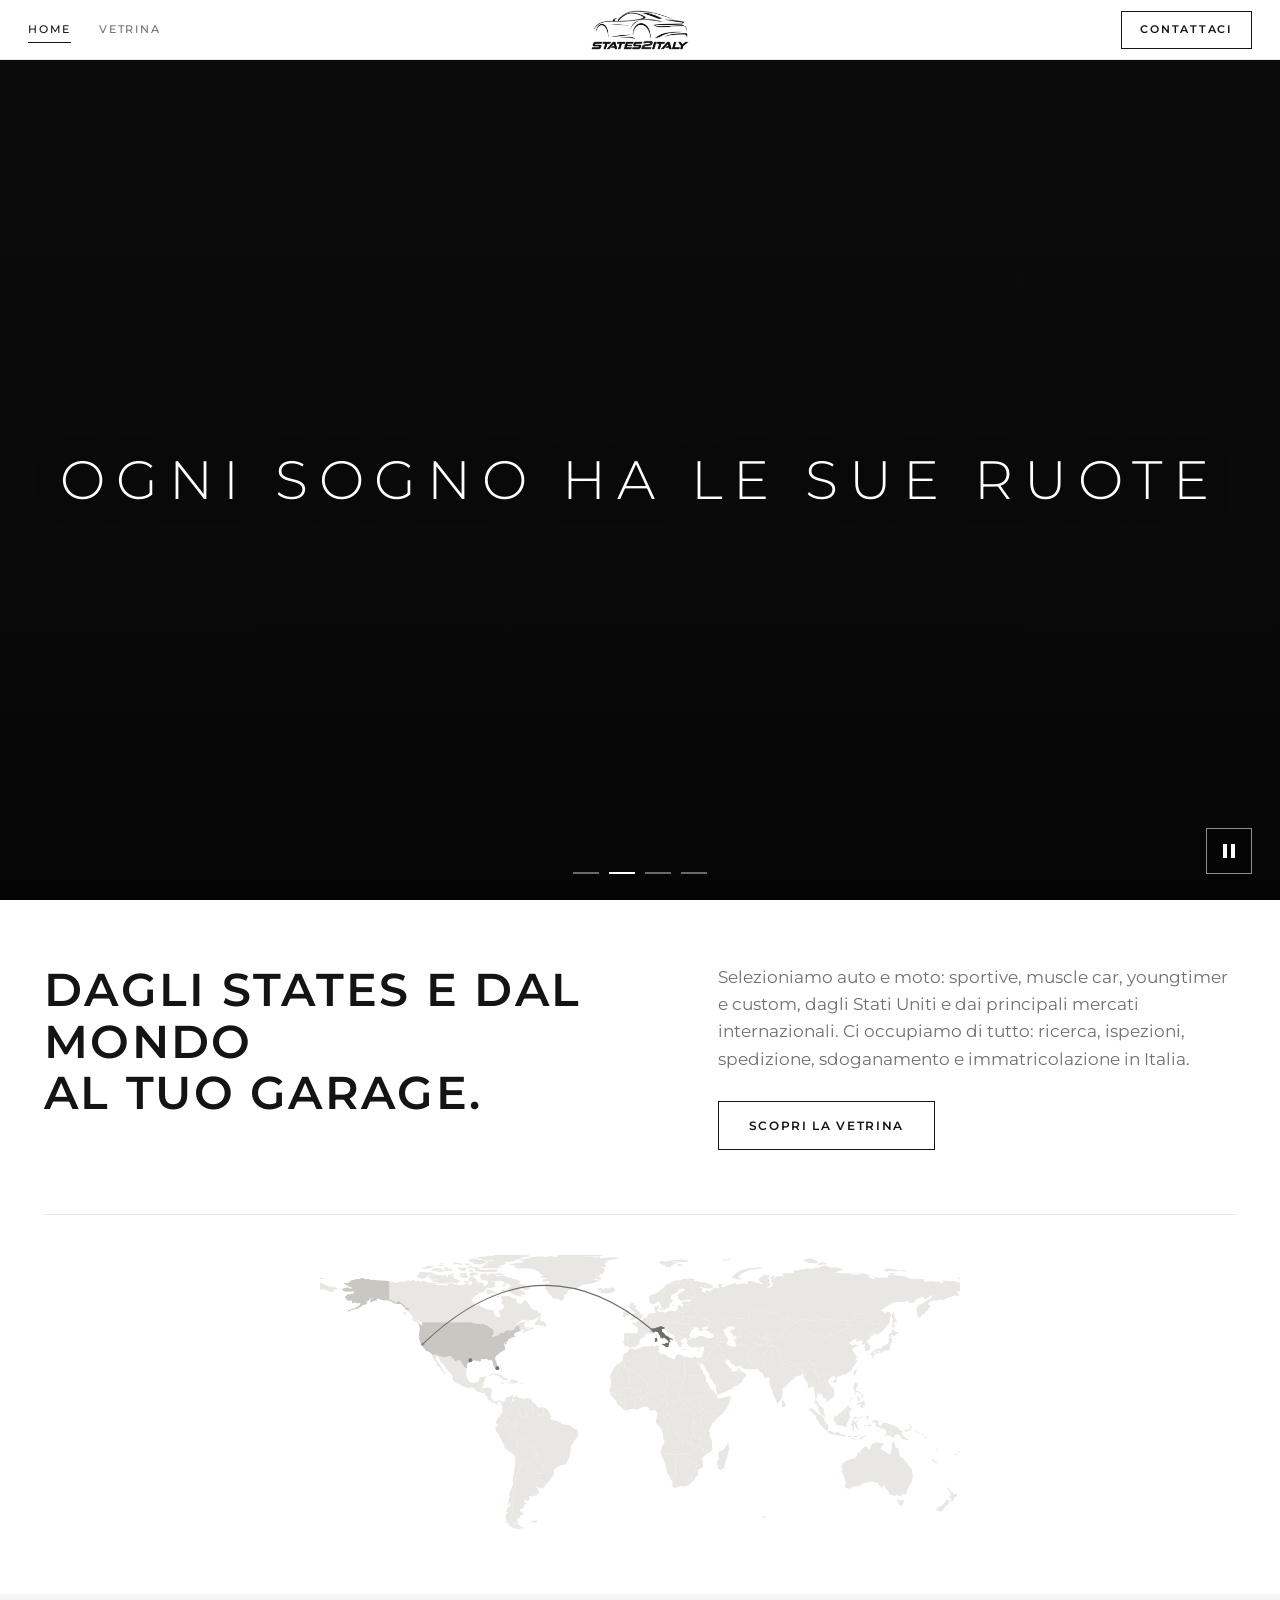
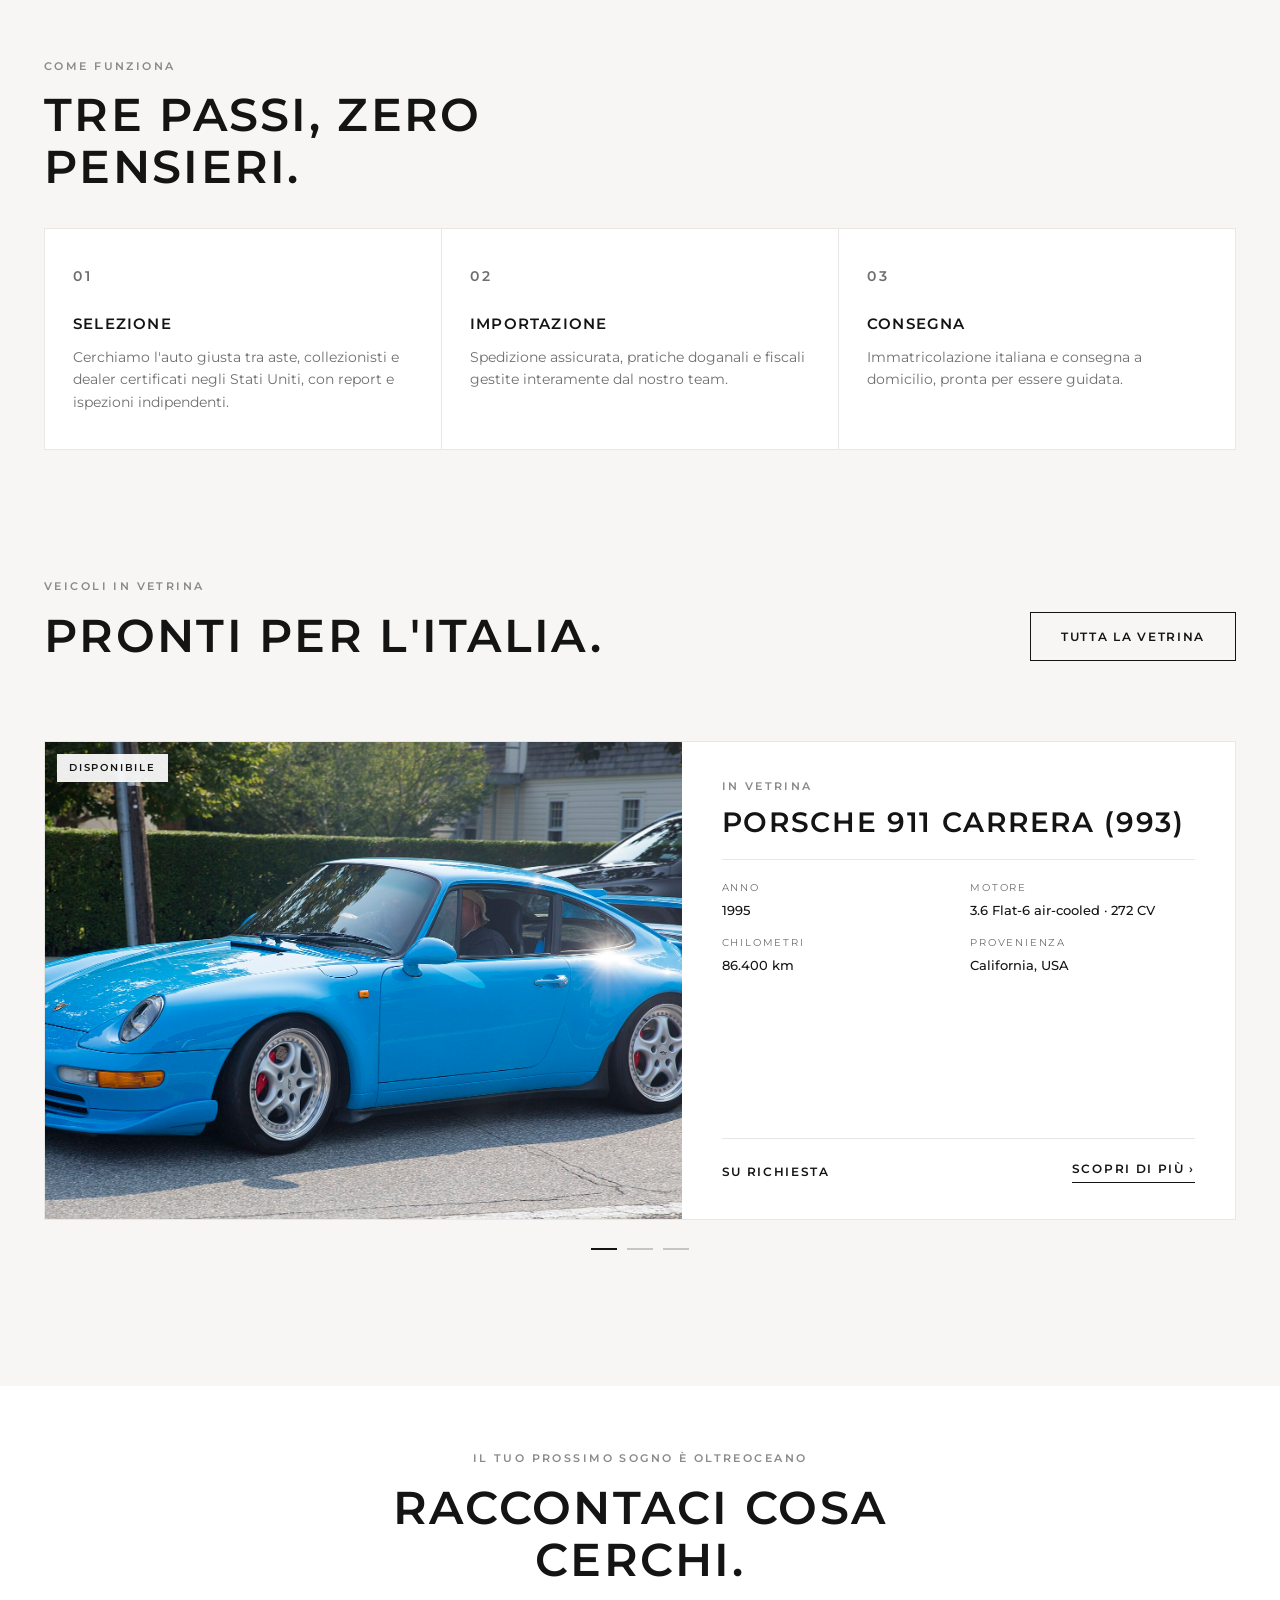
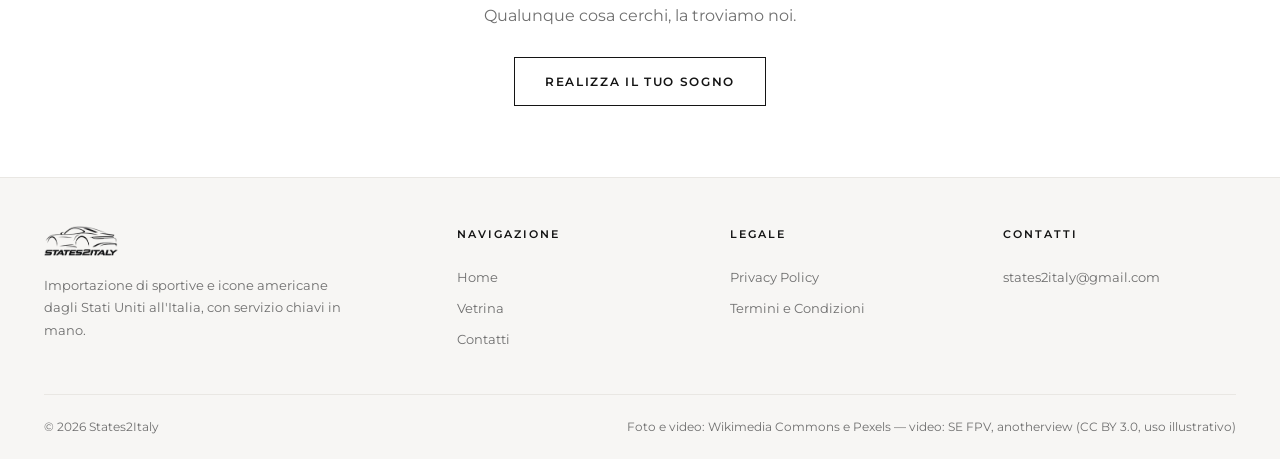
==== commit 79905bb4: "Prima slide in home: solo dissolvenza, niente movimento Co-authored-by: Copilot <223556219+Copilot@u" ====
--- a/index.html
+++ b/index.html
@@ -12,7 +12,7 @@
   <link rel="preconnect" href="https://fonts.googleapis.com" />
   <link rel="preconnect" href="https://fonts.gstatic.com" crossorigin />
   <link href="https://fonts.googleapis.com/css2?family=Montserrat:wght@300;400;500;600;700&display=swap" rel="stylesheet" />
-  <link rel="stylesheet" href="css/style.css?v=20261111a" />
+  <link rel="stylesheet" href="css/style.css?v=20261111b" />
 </head>
 <body>
 
@@ -167,13 +167,13 @@
     </div>
   </footer>
 
-  <script src="js/contact-modal.js?v=20261111a"></script>
-  <script src="js/tap.js?v=20261111a"></script>
-  <script src="js/cars-data.js?v=20261111a"></script>
-  <script src="js/supabase-config.js?v=20261111a"></script>
-  <script src="js/cars-store.js?v=20261111a"></script>
-  <script src="js/vetrina.js?v=20261111a"></script>
-  <script src="js/main.js?v=20261111a"></script>
-  <script src="js/reveal.js?v=20261111a"></script>
+  <script src="js/contact-modal.js?v=20261111b"></script>
+  <script src="js/tap.js?v=20261111b"></script>
+  <script src="js/cars-data.js?v=20261111b"></script>
+  <script src="js/supabase-config.js?v=20261111b"></script>
+  <script src="js/cars-store.js?v=20261111b"></script>
+  <script src="js/vetrina.js?v=20261111b"></script>
+  <script src="js/main.js?v=20261111b"></script>
+  <script src="js/reveal.js?v=20261111b"></script>
 </body>
 </html>
--- a/css/style.css
+++ b/css/style.css
@@ -434,12 +434,12 @@
 
 /* Prima apparizione dopo il loader: entrata dal basso con fade */
 .car-slide.is-first {
-  animation: slide-in-up 0.9s cubic-bezier(0.22, 0.61, 0.36, 1) 0.15s both;
-}
-
-@keyframes slide-in-up {
-  from { opacity: 0; transform: translateY(24px); }
-  to { opacity: 1; transform: translateY(0); }
+  animation: fade-in 0.9s ease 0.15s both;
+}
+
+@keyframes fade-in {
+  from { opacity: 0; }
+  to { opacity: 1; }
 }
 
 .car-slide.is-leaving {
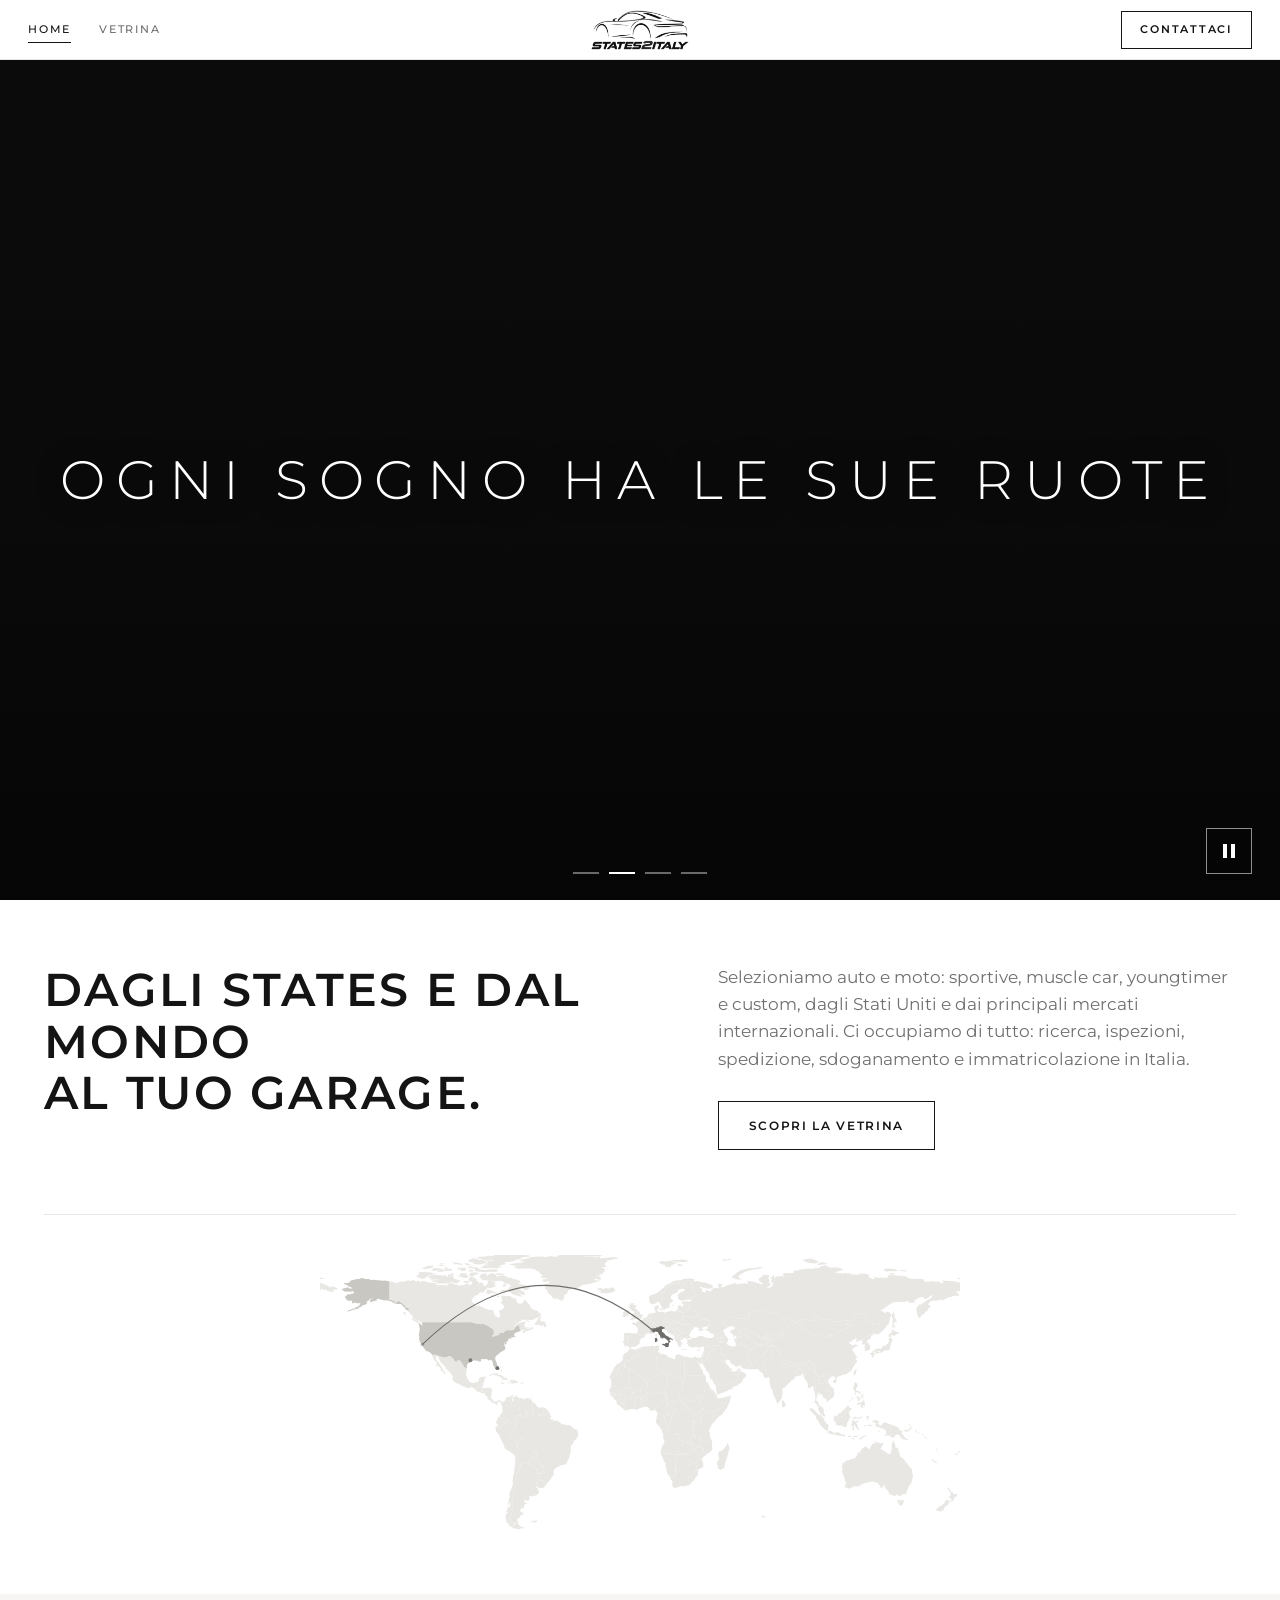
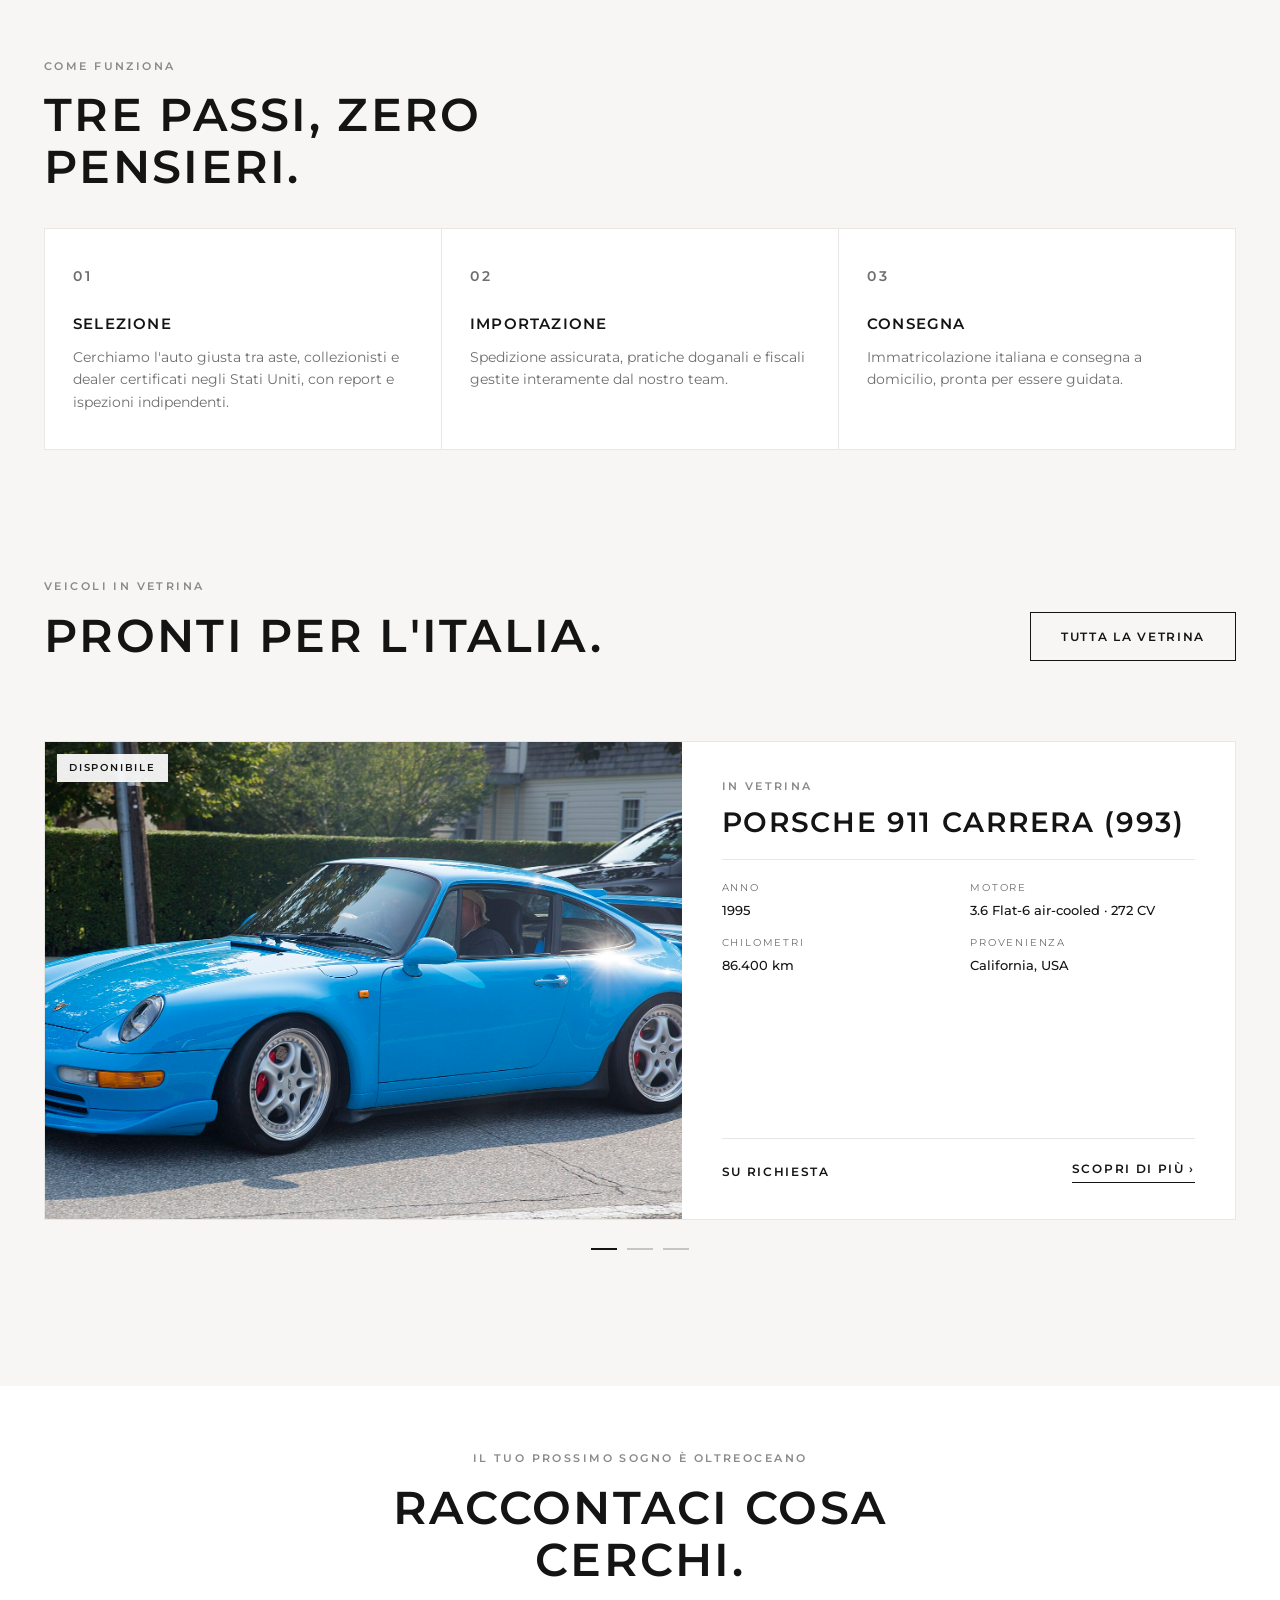
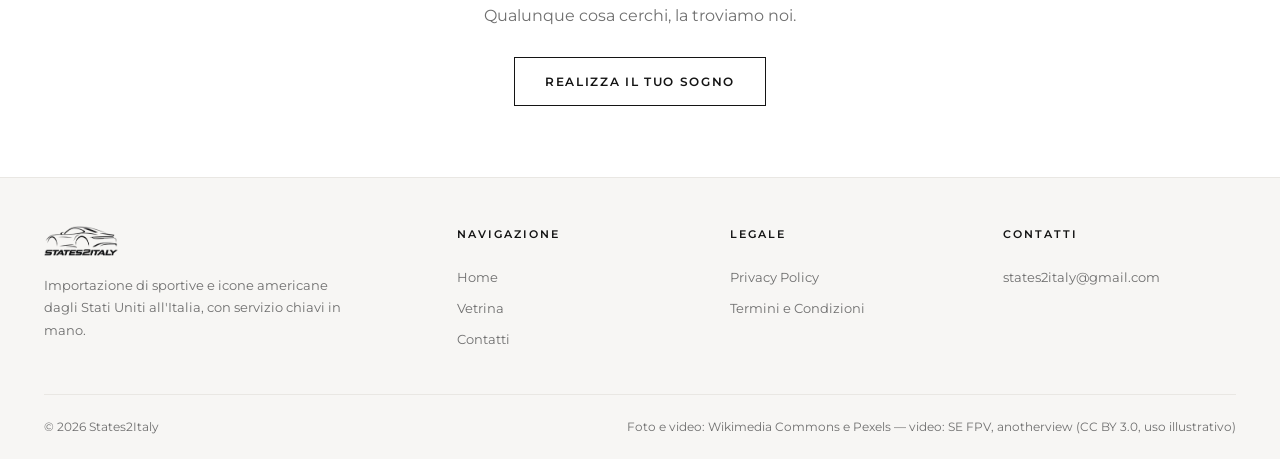
==== commit e35e87cf: "Home: il loader sfuma sopra il carosello, niente scatti Il loader resta sovrapposto al carosello app" ====
--- a/index.html
+++ b/index.html
@@ -12,7 +12,7 @@
   <link rel="preconnect" href="https://fonts.googleapis.com" />
   <link rel="preconnect" href="https://fonts.gstatic.com" crossorigin />
   <link href="https://fonts.googleapis.com/css2?family=Montserrat:wght@300;400;500;600;700&display=swap" rel="stylesheet" />
-  <link rel="stylesheet" href="css/style.css?v=20261111b" />
+  <link rel="stylesheet" href="css/style.css?v=20261111c" />
 </head>
 <body>
 
@@ -167,13 +167,13 @@
     </div>
   </footer>
 
-  <script src="js/contact-modal.js?v=20261111b"></script>
-  <script src="js/tap.js?v=20261111b"></script>
-  <script src="js/cars-data.js?v=20261111b"></script>
-  <script src="js/supabase-config.js?v=20261111b"></script>
-  <script src="js/cars-store.js?v=20261111b"></script>
-  <script src="js/vetrina.js?v=20261111b"></script>
-  <script src="js/main.js?v=20261111b"></script>
-  <script src="js/reveal.js?v=20261111b"></script>
+  <script src="js/contact-modal.js?v=20261111c"></script>
+  <script src="js/tap.js?v=20261111c"></script>
+  <script src="js/cars-data.js?v=20261111c"></script>
+  <script src="js/supabase-config.js?v=20261111c"></script>
+  <script src="js/cars-store.js?v=20261111c"></script>
+  <script src="js/vetrina.js?v=20261111c"></script>
+  <script src="js/main.js?v=20261111c"></script>
+  <script src="js/reveal.js?v=20261111c"></script>
 </body>
 </html>
--- a/css/style.css
+++ b/css/style.css
@@ -412,6 +412,7 @@
 .grid-cars-home {
   display: block;
   padding: 44px 0 72px;
+  position: relative; /* contiene il loader overlay */
 }
 
 .cars-slider {
@@ -864,19 +865,17 @@
   background: #fff;
 }
 
-/* Variante inline (home): nel flusso della pagina, con la stessa
-   altezza del carosello che apparira' — la pagina non salta */
+/* Variante inline (home): sovrapposta al carosello, sfuma via
+   senza cambiare il layout — niente scatti */
 .cars-loader-inline {
-  position: static;
-  background: none;
+  position: absolute;
+  inset: 0;
+  z-index: 10;
+  background: #fff;
   backdrop-filter: none;
   -webkit-backdrop-filter: none;
-  min-height: 560px;
-  padding: 40px 0;
-}
-
-@media (max-width: 720px) {
-  .cars-loader-inline { min-height: 640px; }
+  min-height: 0;
+  padding: 0;
 }
 
 .cars-loader-logo {
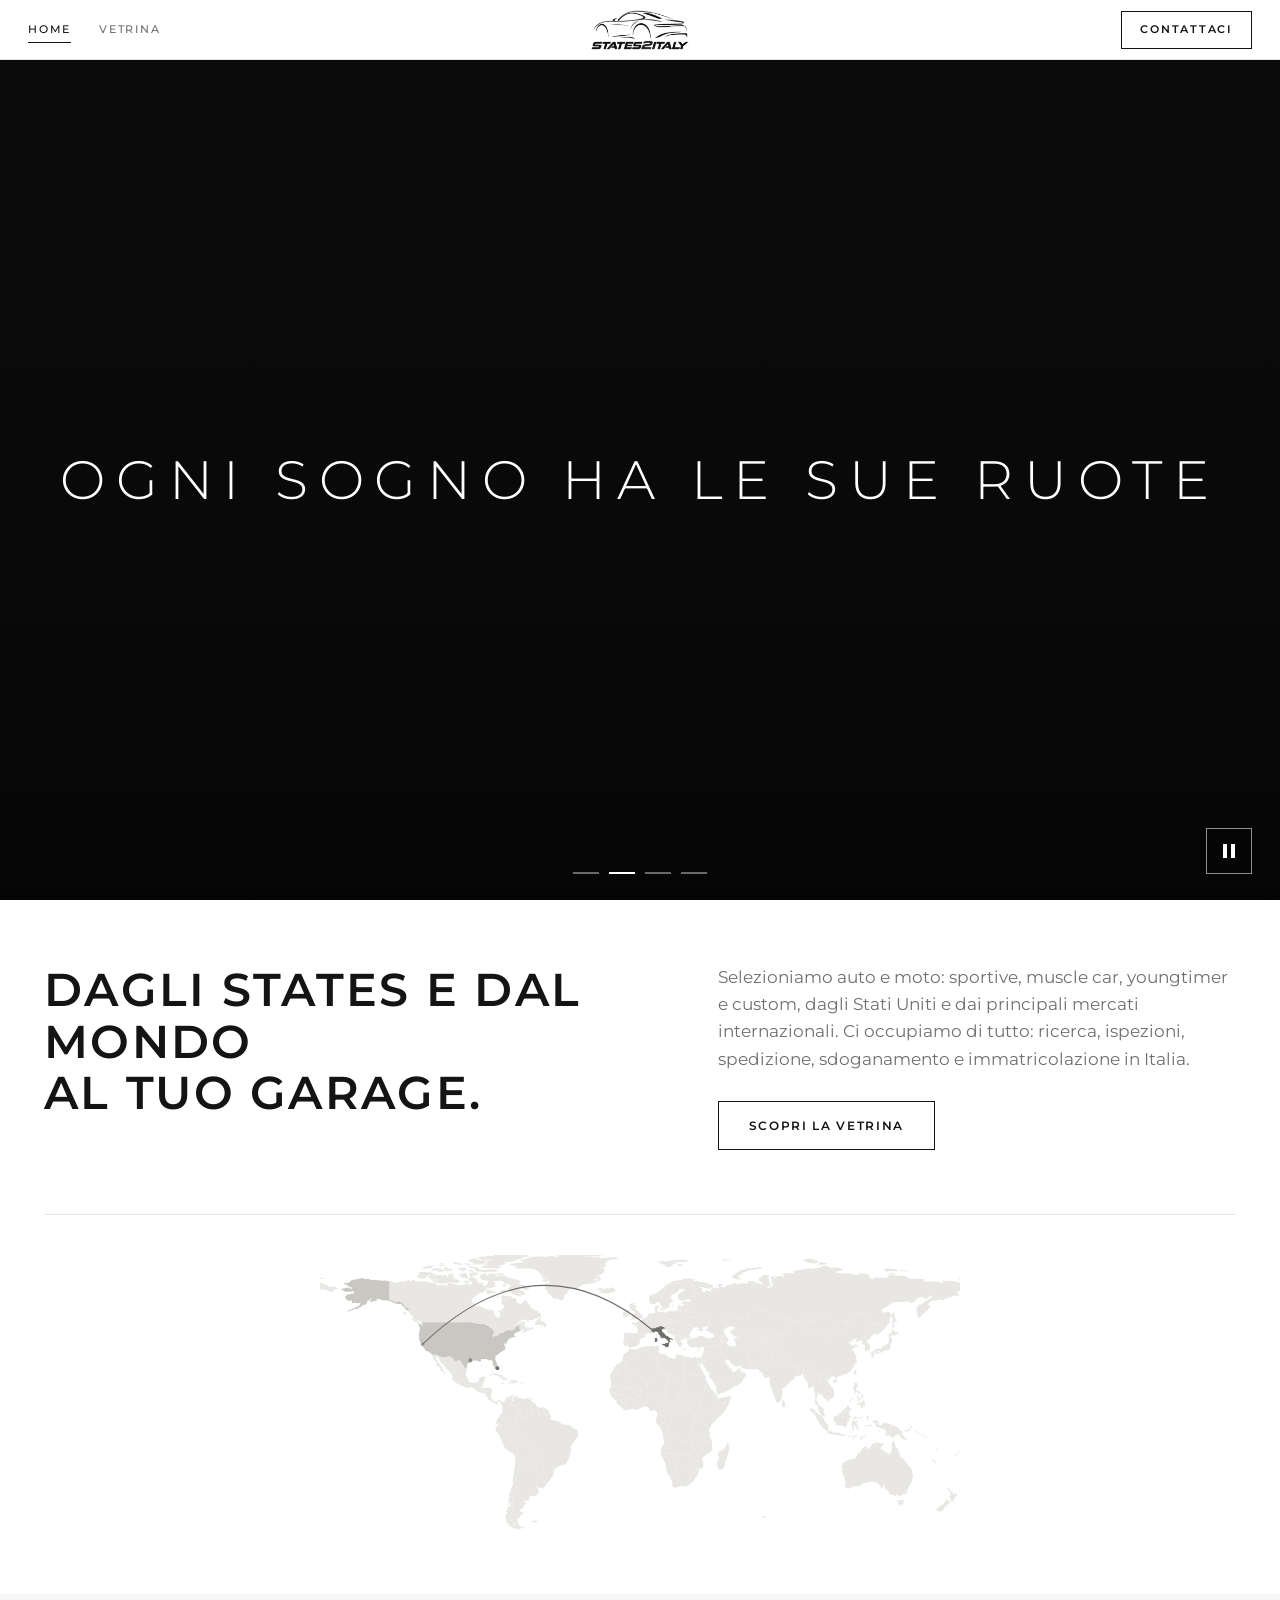
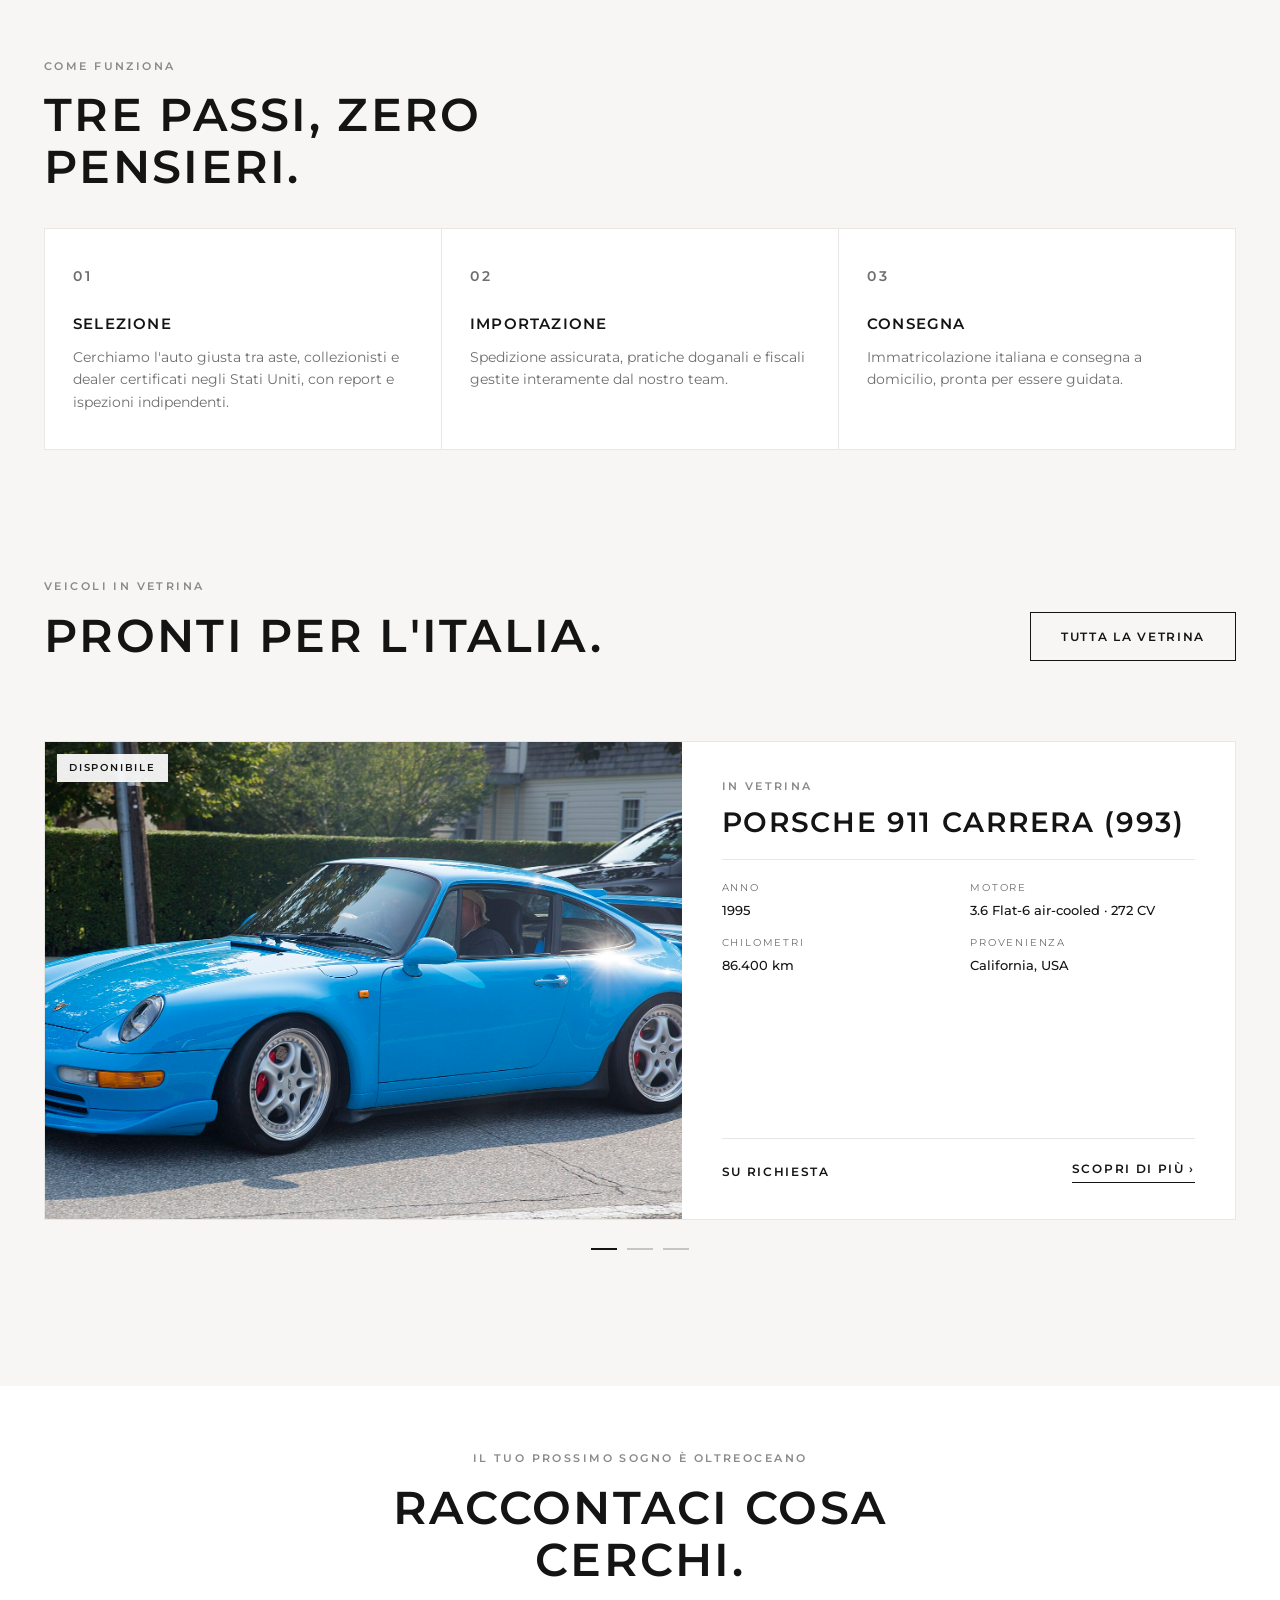
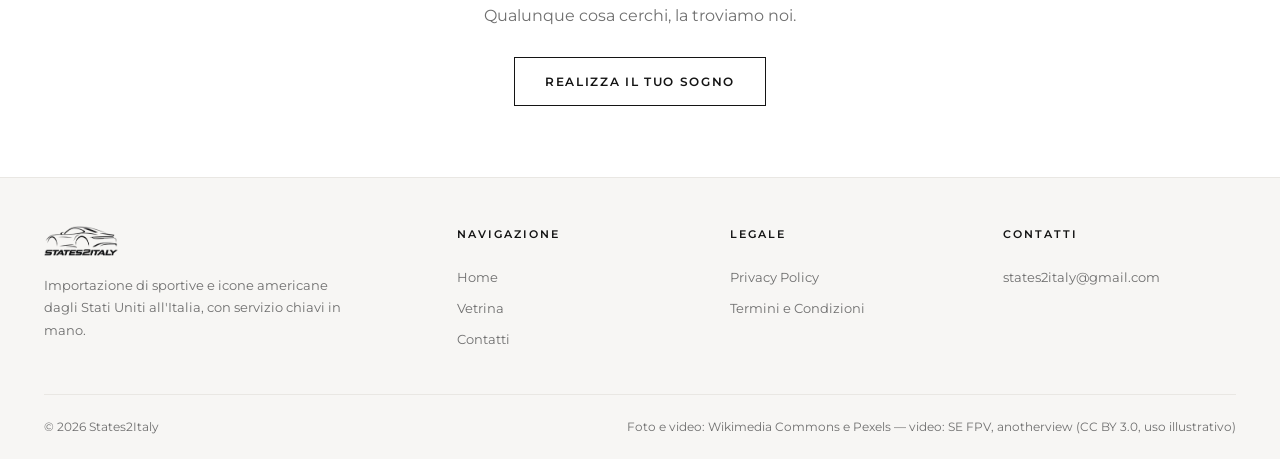
==== commit 9cf98008: "Home: altezza riservata via CSS :has(), niente allargamento La griglia vuota con il loader ha min-he" ====
--- a/index.html
+++ b/index.html
@@ -12,7 +12,7 @@
   <link rel="preconnect" href="https://fonts.googleapis.com" />
   <link rel="preconnect" href="https://fonts.gstatic.com" crossorigin />
   <link href="https://fonts.googleapis.com/css2?family=Montserrat:wght@300;400;500;600;700&display=swap" rel="stylesheet" />
-  <link rel="stylesheet" href="css/style.css?v=20261111c" />
+  <link rel="stylesheet" href="css/style.css?v=20261111d" />
 </head>
 <body>
 
@@ -167,13 +167,13 @@
     </div>
   </footer>
 
-  <script src="js/contact-modal.js?v=20261111c"></script>
-  <script src="js/tap.js?v=20261111c"></script>
-  <script src="js/cars-data.js?v=20261111c"></script>
-  <script src="js/supabase-config.js?v=20261111c"></script>
-  <script src="js/cars-store.js?v=20261111c"></script>
-  <script src="js/vetrina.js?v=20261111c"></script>
-  <script src="js/main.js?v=20261111c"></script>
-  <script src="js/reveal.js?v=20261111c"></script>
+  <script src="js/contact-modal.js?v=20261111d"></script>
+  <script src="js/tap.js?v=20261111d"></script>
+  <script src="js/cars-data.js?v=20261111d"></script>
+  <script src="js/supabase-config.js?v=20261111d"></script>
+  <script src="js/cars-store.js?v=20261111d"></script>
+  <script src="js/vetrina.js?v=20261111d"></script>
+  <script src="js/main.js?v=20261111d"></script>
+  <script src="js/reveal.js?v=20261111d"></script>
 </body>
 </html>
--- a/css/style.css
+++ b/css/style.css
@@ -878,6 +878,18 @@
   padding: 0;
 }
 
+/* Quando la griglia e' vuota (solo loader), le diamo l'altezza
+   approssimativa del carosello che apparira' */
+.grid-cars-home:has(.cars-loader-inline:only-child) {
+  min-height: 520px;
+}
+
+@media (max-width: 720px) {
+  .grid-cars-home:has(.cars-loader-inline:only-child) {
+    min-height: 600px;
+  }
+}
+
 .cars-loader-logo {
   position: relative;
   display: grid;
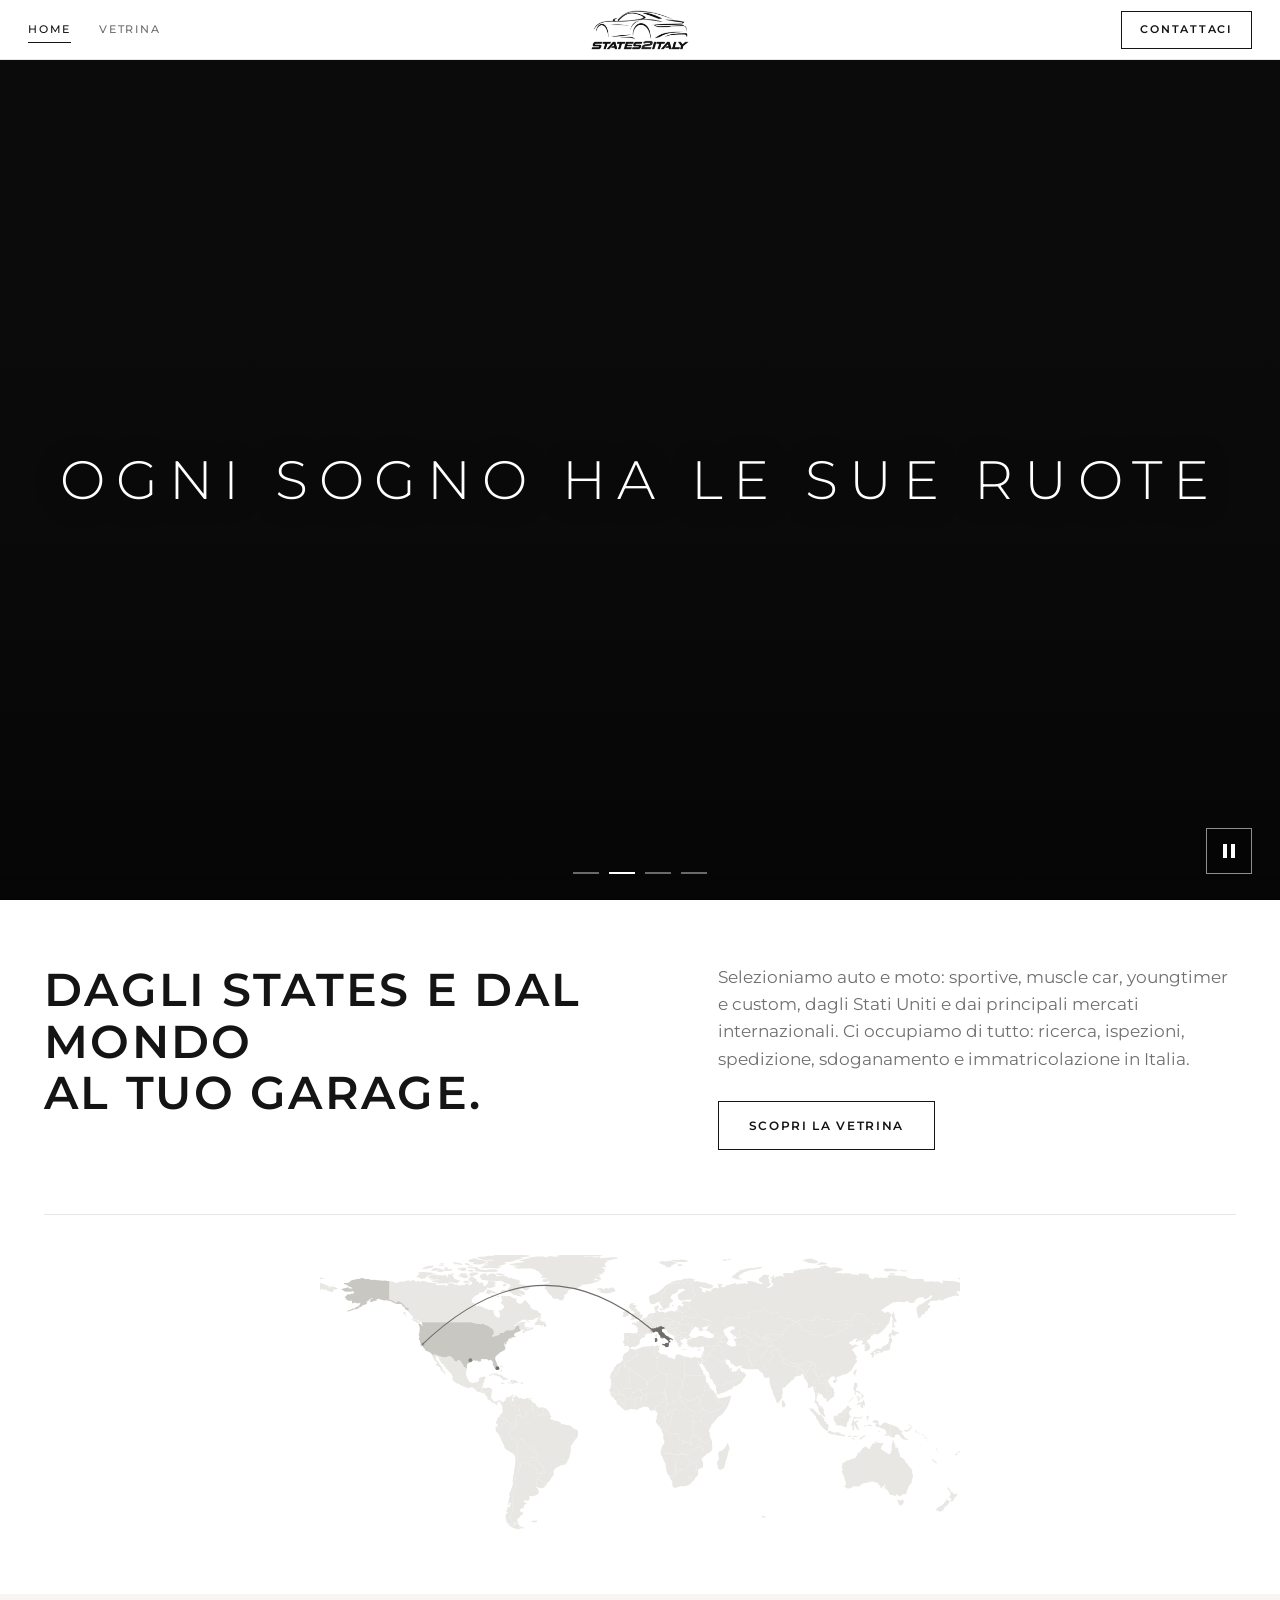
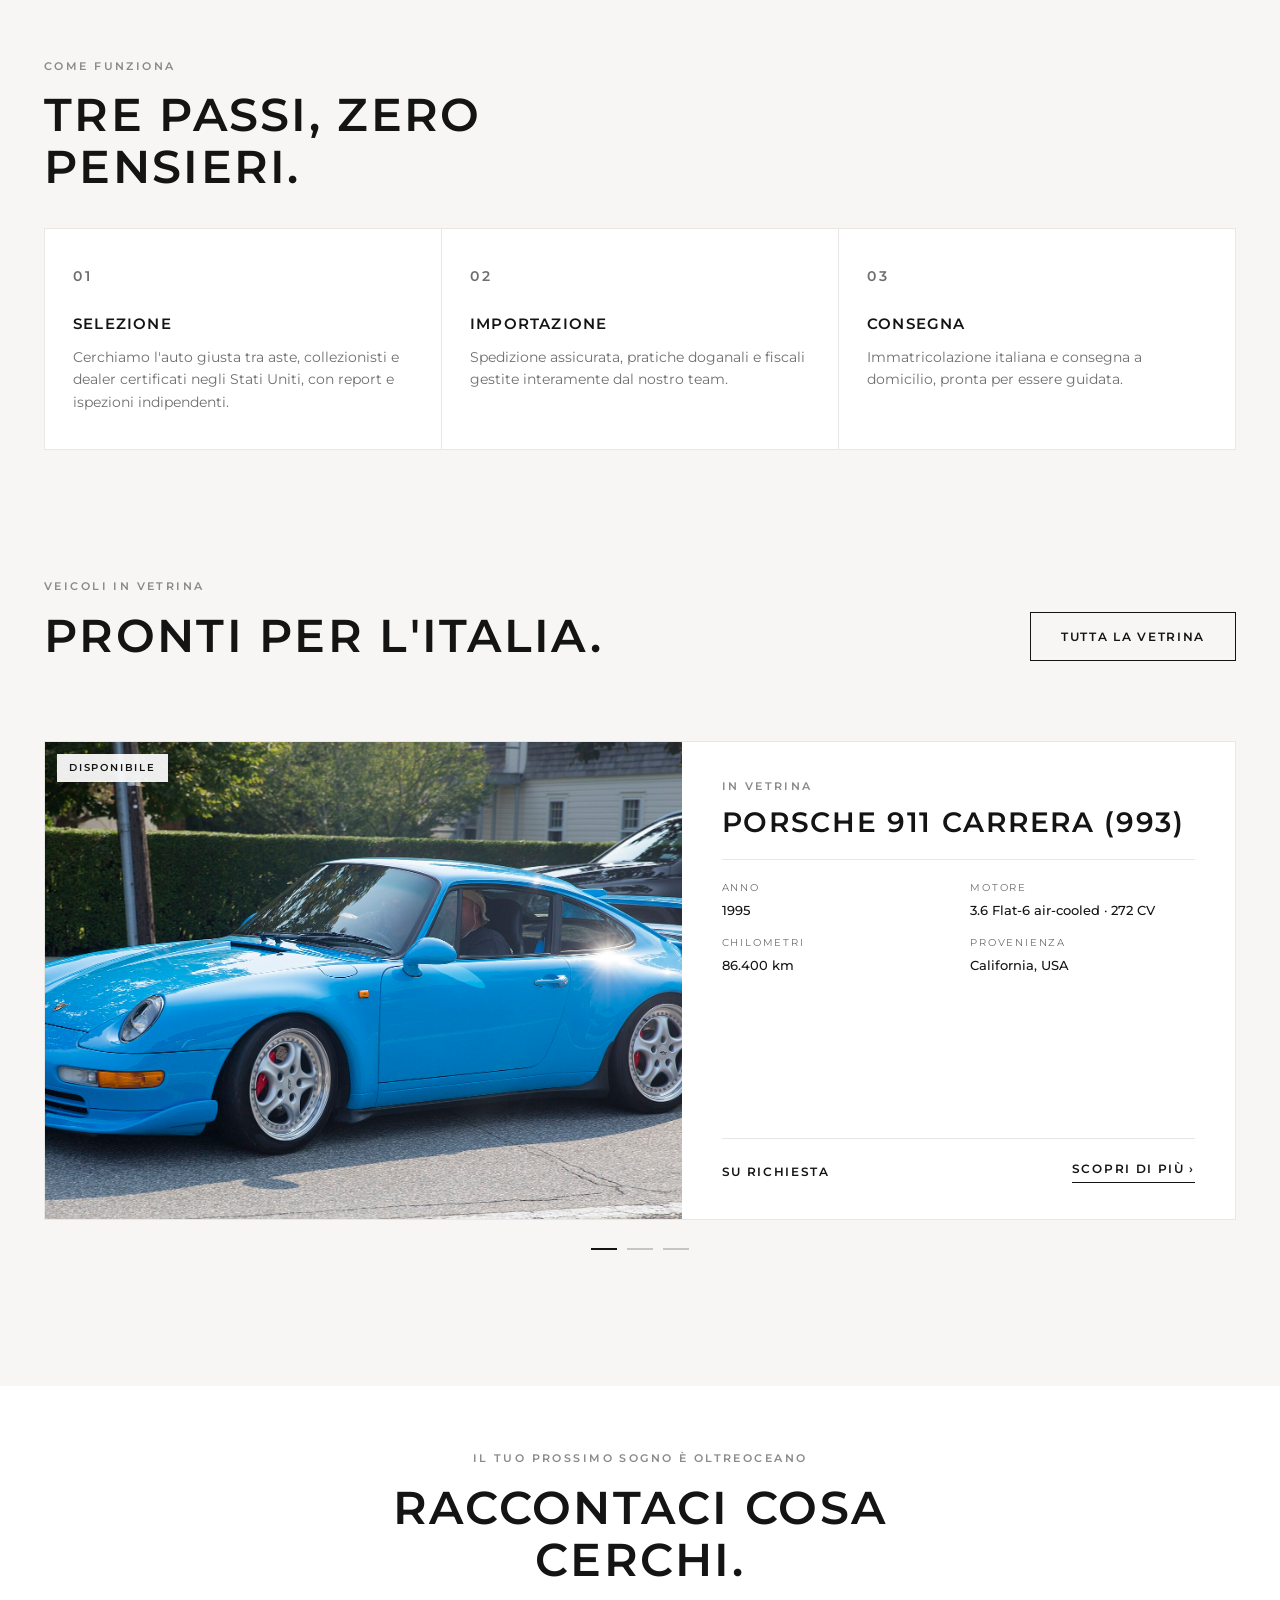
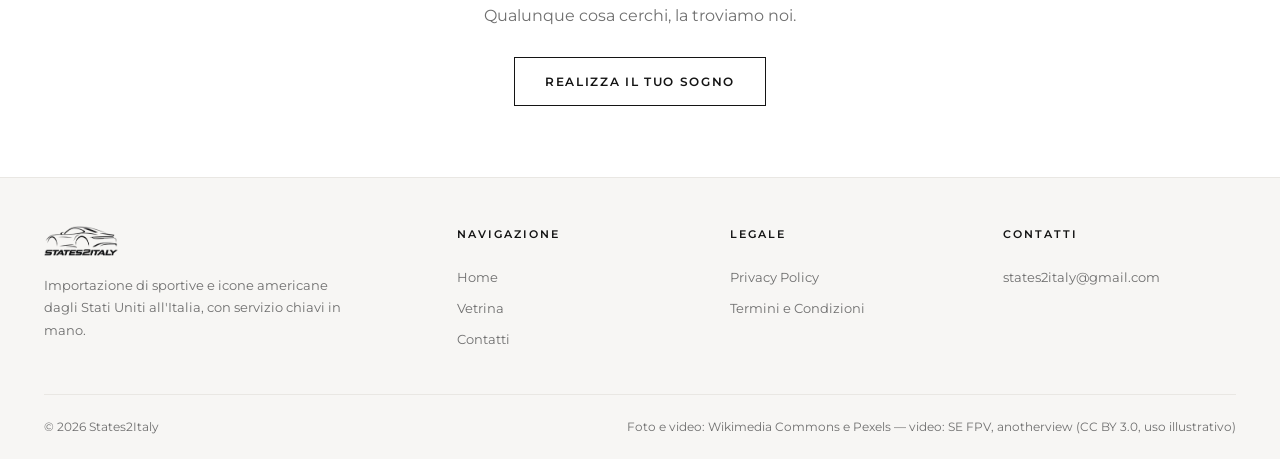
==== commit 1c0e9662: "Loader home con sfondo soft come la sezione Co-authored-by: Copilot <223556219+Copilot@users.noreply" ====
--- a/index.html
+++ b/index.html
@@ -12,7 +12,7 @@
   <link rel="preconnect" href="https://fonts.googleapis.com" />
   <link rel="preconnect" href="https://fonts.gstatic.com" crossorigin />
   <link href="https://fonts.googleapis.com/css2?family=Montserrat:wght@300;400;500;600;700&display=swap" rel="stylesheet" />
-  <link rel="stylesheet" href="css/style.css?v=20261111d" />
+  <link rel="stylesheet" href="css/style.css?v=20261111e" />
 </head>
 <body>
 
@@ -167,13 +167,13 @@
     </div>
   </footer>
 
-  <script src="js/contact-modal.js?v=20261111d"></script>
-  <script src="js/tap.js?v=20261111d"></script>
-  <script src="js/cars-data.js?v=20261111d"></script>
-  <script src="js/supabase-config.js?v=20261111d"></script>
-  <script src="js/cars-store.js?v=20261111d"></script>
-  <script src="js/vetrina.js?v=20261111d"></script>
-  <script src="js/main.js?v=20261111d"></script>
-  <script src="js/reveal.js?v=20261111d"></script>
+  <script src="js/contact-modal.js?v=20261111e"></script>
+  <script src="js/tap.js?v=20261111e"></script>
+  <script src="js/cars-data.js?v=20261111e"></script>
+  <script src="js/supabase-config.js?v=20261111e"></script>
+  <script src="js/cars-store.js?v=20261111e"></script>
+  <script src="js/vetrina.js?v=20261111e"></script>
+  <script src="js/main.js?v=20261111e"></script>
+  <script src="js/reveal.js?v=20261111e"></script>
 </body>
 </html>
--- a/css/style.css
+++ b/css/style.css
@@ -871,7 +871,7 @@
   position: absolute;
   inset: 0;
   z-index: 10;
-  background: #fff;
+  background: var(--bg-soft);
   backdrop-filter: none;
   -webkit-backdrop-filter: none;
   min-height: 0;
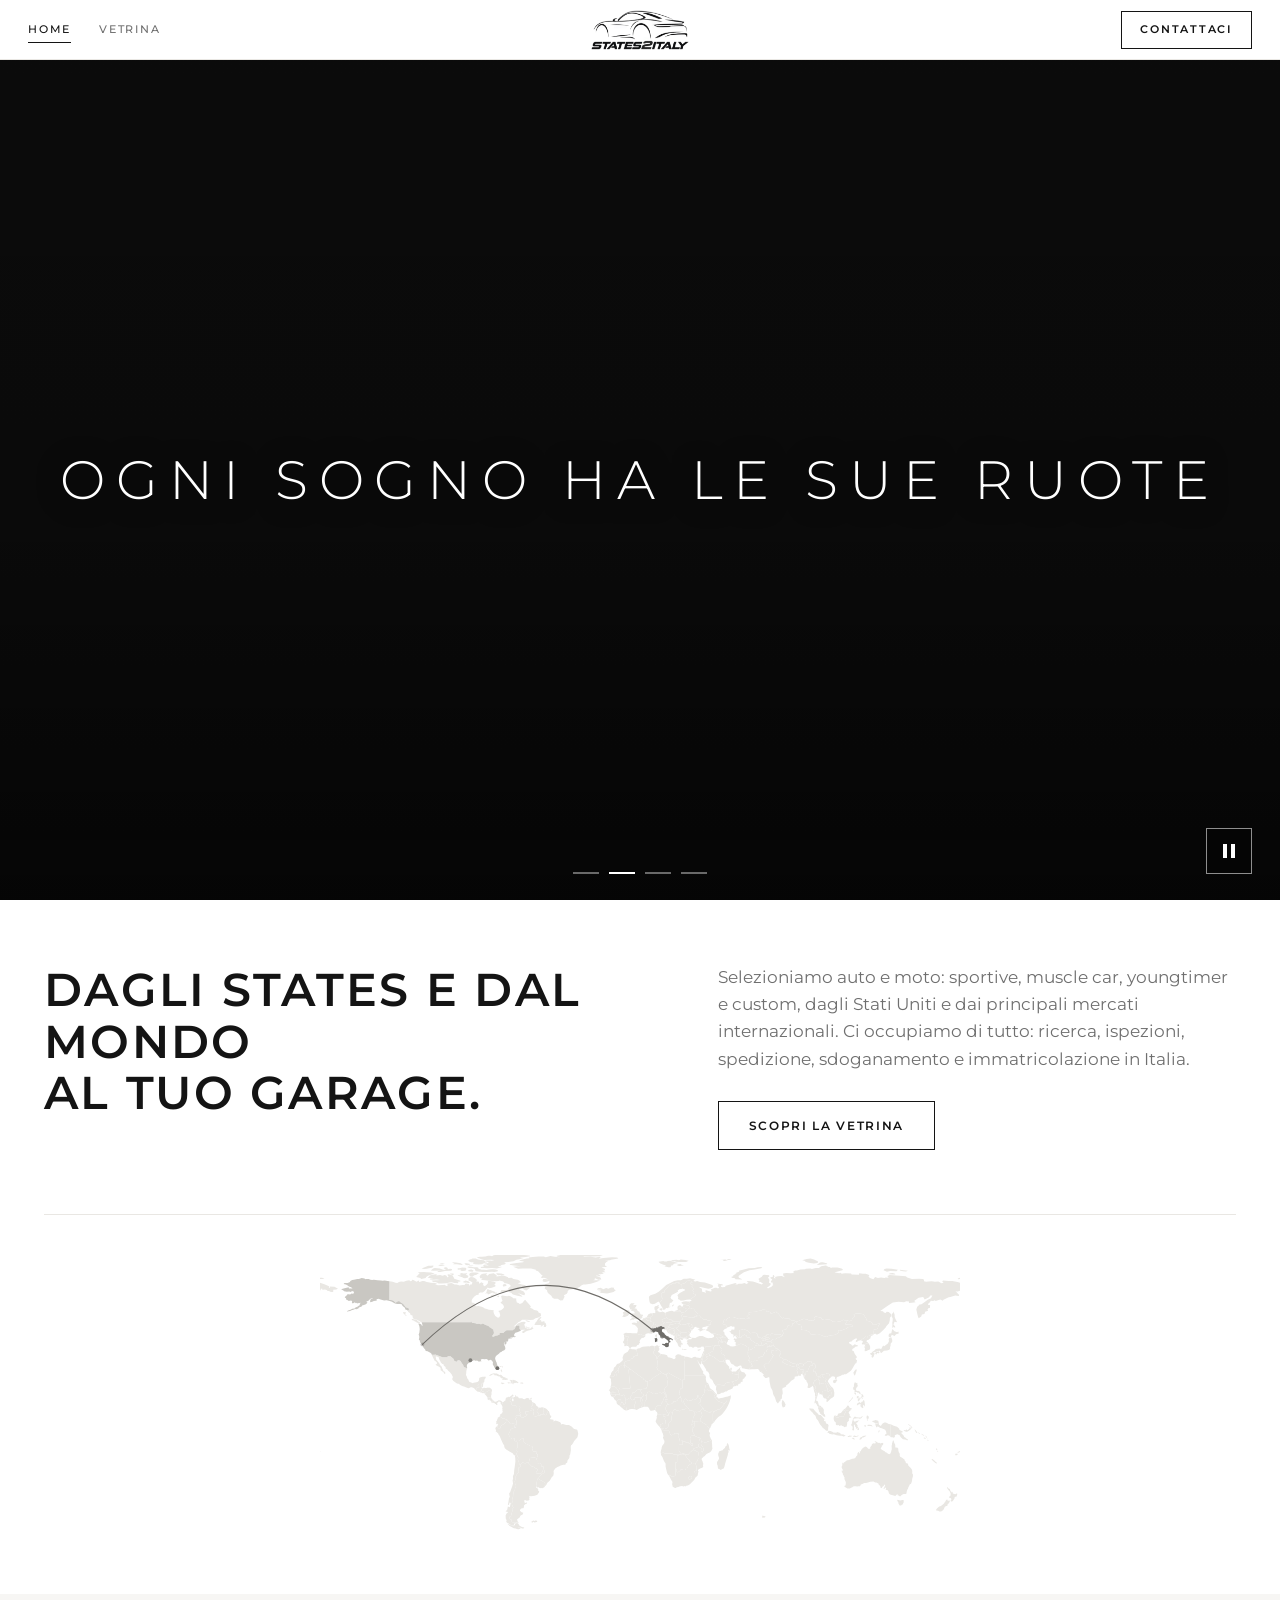
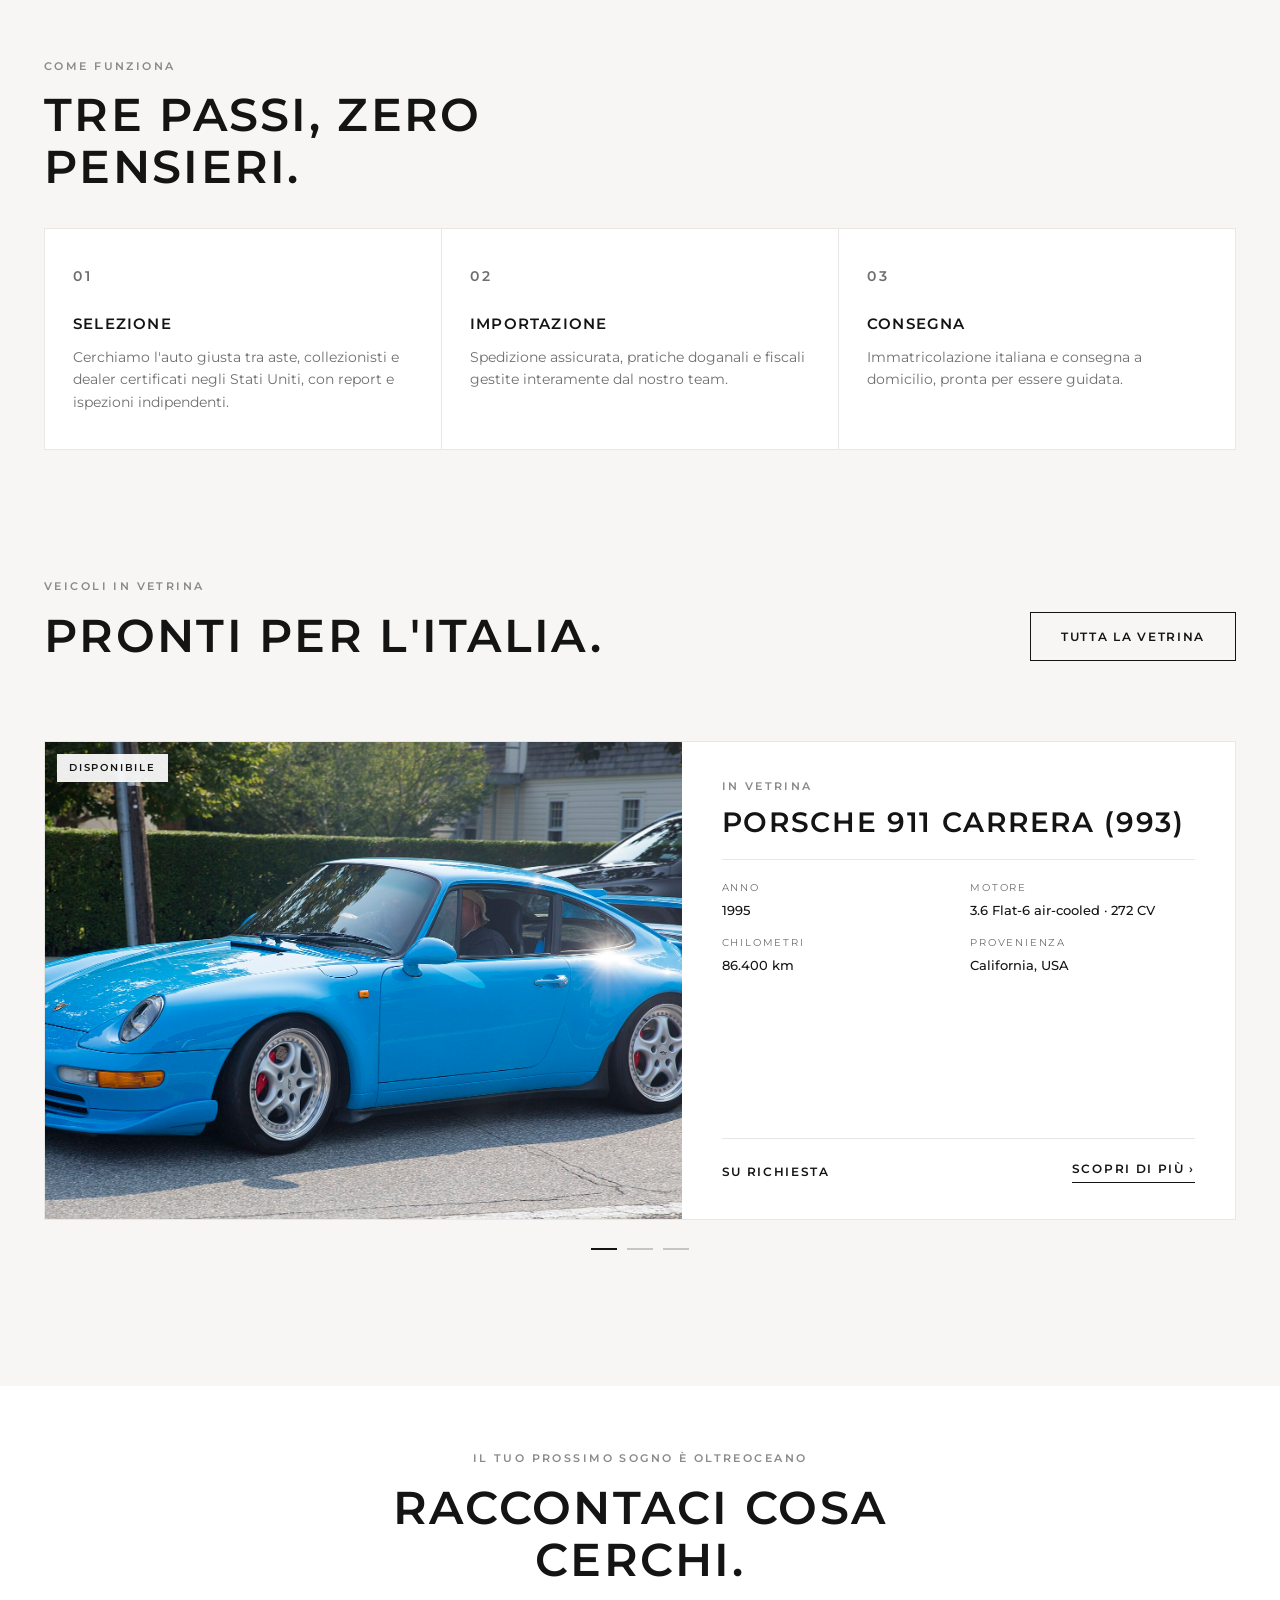
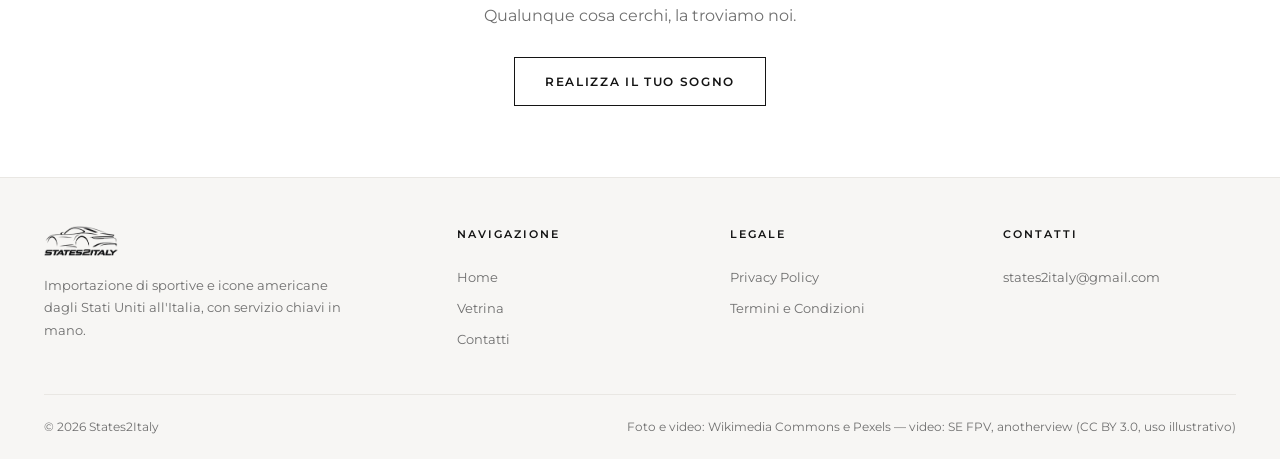
==== commit cfbec04d: "Modal: solo titolo e bottone, via il testo descrittivo Co-authored-by: Copilot <223556219+Copilot@us" ====
--- a/index.html
+++ b/index.html
@@ -12,7 +12,7 @@
   <link rel="preconnect" href="https://fonts.googleapis.com" />
   <link rel="preconnect" href="https://fonts.gstatic.com" crossorigin />
   <link href="https://fonts.googleapis.com/css2?family=Montserrat:wght@300;400;500;600;700&display=swap" rel="stylesheet" />
-  <link rel="stylesheet" href="css/style.css?v=20261111e" />
+  <link rel="stylesheet" href="css/style.css?v=20261111f" />
 </head>
 <body>
 
@@ -167,13 +167,13 @@
     </div>
   </footer>
 
-  <script src="js/contact-modal.js?v=20261111e"></script>
-  <script src="js/tap.js?v=20261111e"></script>
-  <script src="js/cars-data.js?v=20261111e"></script>
-  <script src="js/supabase-config.js?v=20261111e"></script>
-  <script src="js/cars-store.js?v=20261111e"></script>
-  <script src="js/vetrina.js?v=20261111e"></script>
-  <script src="js/main.js?v=20261111e"></script>
-  <script src="js/reveal.js?v=20261111e"></script>
+  <script src="js/contact-modal.js?v=20261111f"></script>
+  <script src="js/tap.js?v=20261111f"></script>
+  <script src="js/cars-data.js?v=20261111f"></script>
+  <script src="js/supabase-config.js?v=20261111f"></script>
+  <script src="js/cars-store.js?v=20261111f"></script>
+  <script src="js/vetrina.js?v=20261111f"></script>
+  <script src="js/main.js?v=20261111f"></script>
+  <script src="js/reveal.js?v=20261111f"></script>
 </body>
 </html>
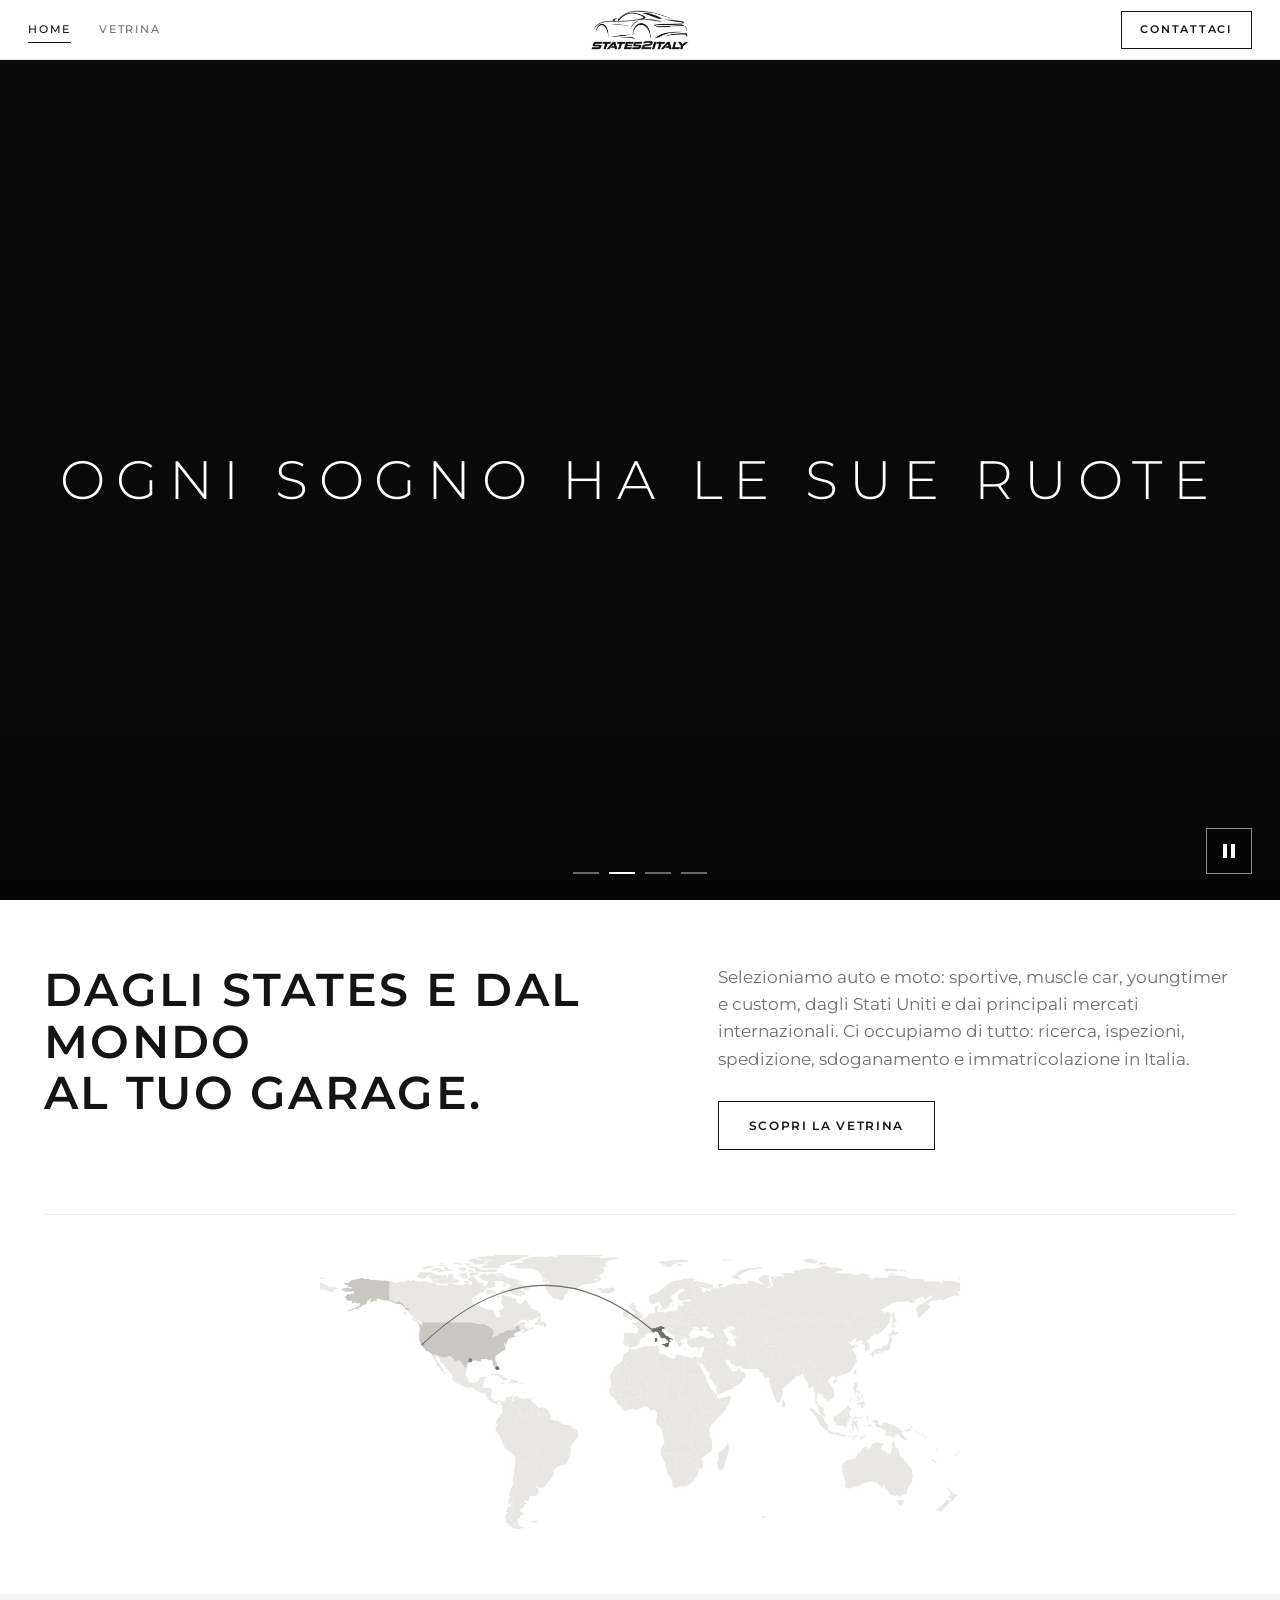
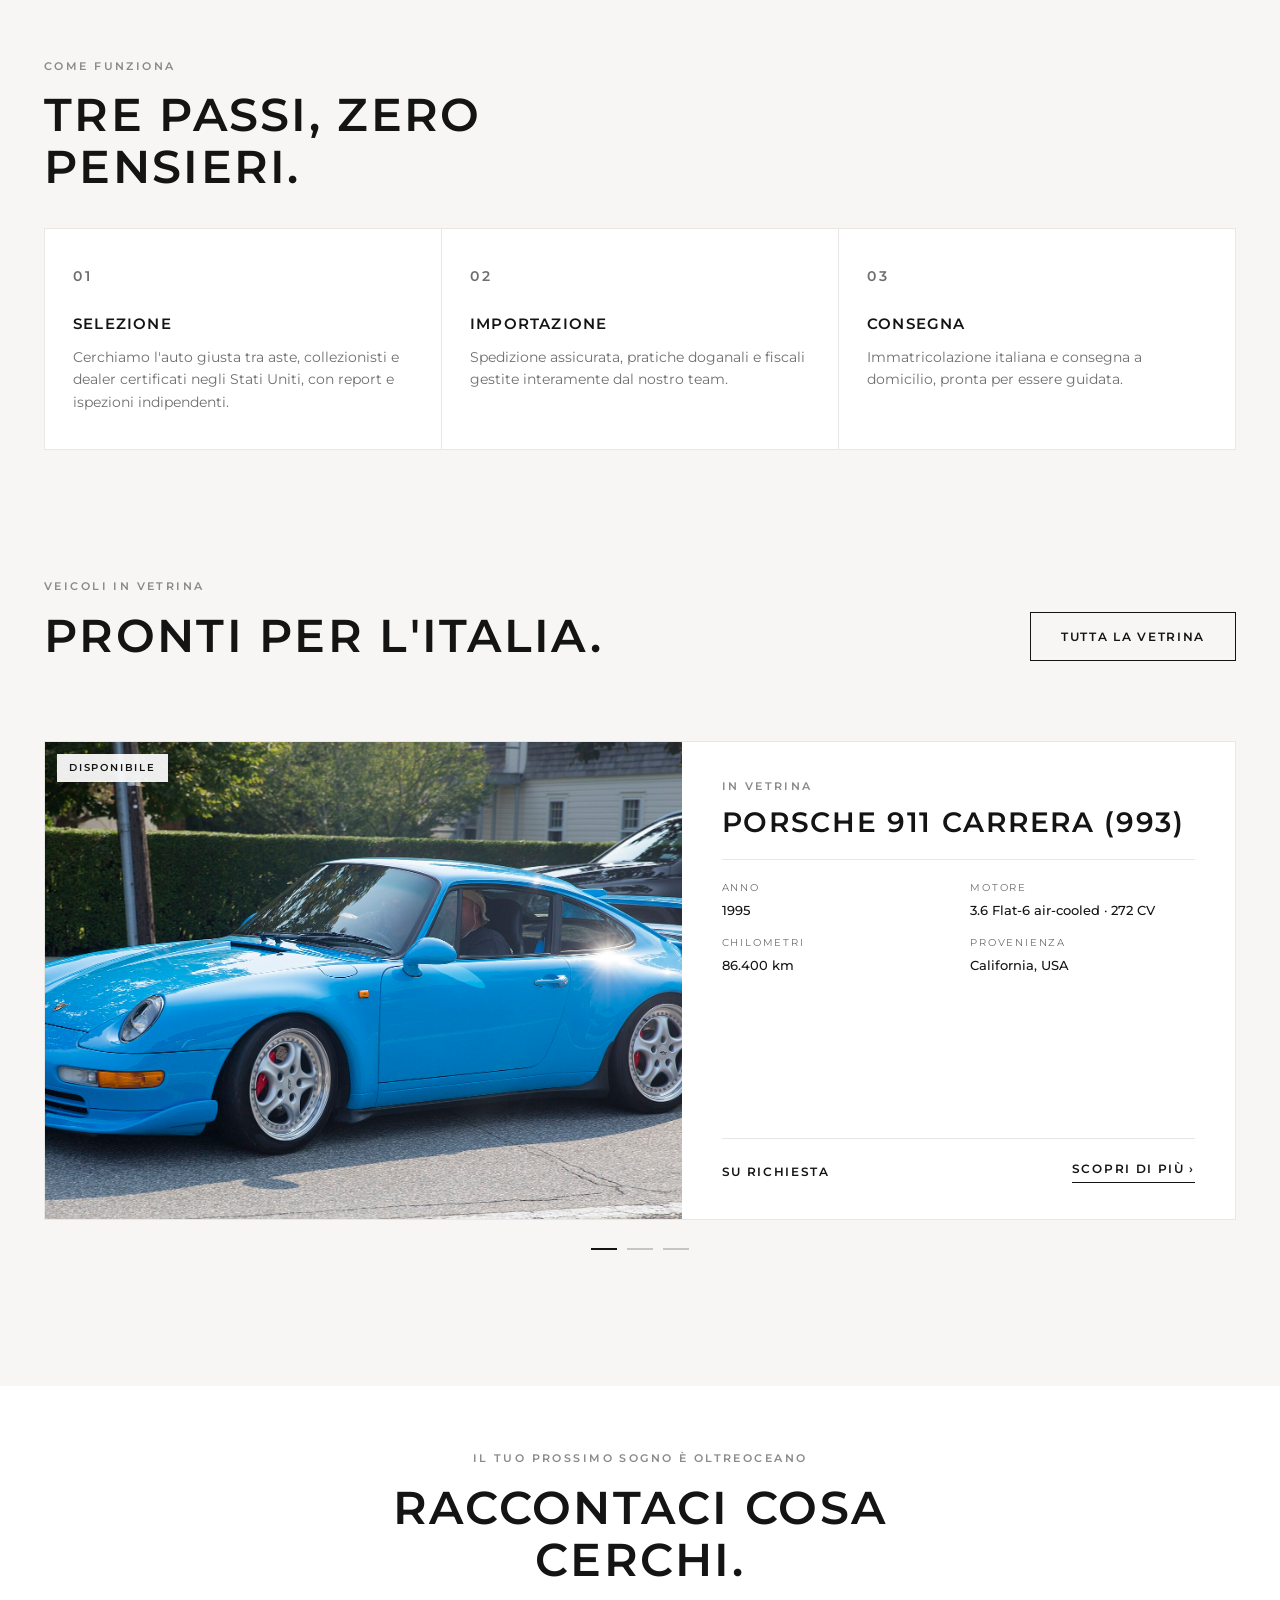
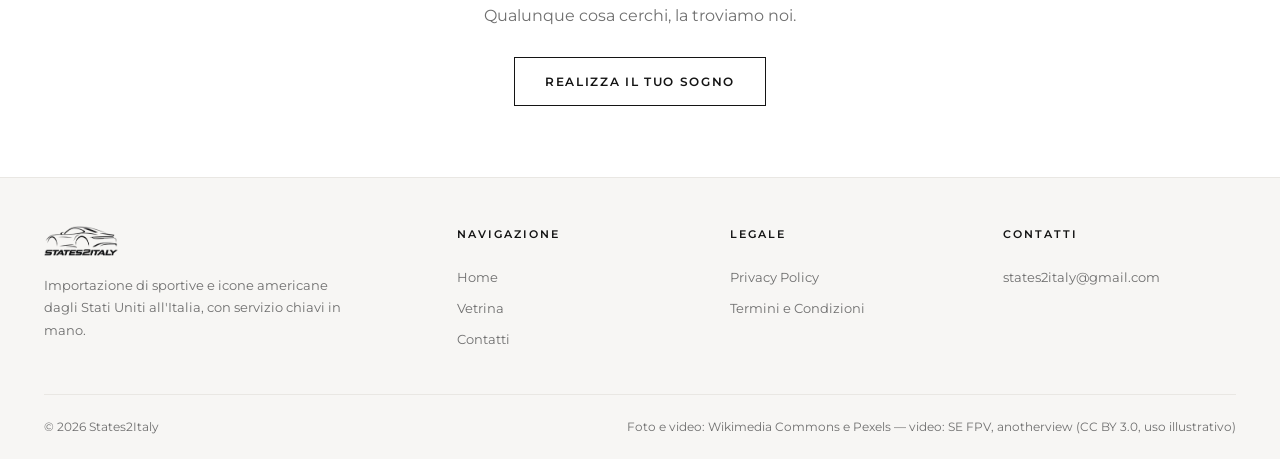
==== commit 1c70b887: "Modal contatti: card compatta e bottone full-width Co-authored-by: Copilot <223556219+Copilot@users." ====
--- a/index.html
+++ b/index.html
@@ -12,7 +12,7 @@
   <link rel="preconnect" href="https://fonts.googleapis.com" />
   <link rel="preconnect" href="https://fonts.gstatic.com" crossorigin />
   <link href="https://fonts.googleapis.com/css2?family=Montserrat:wght@300;400;500;600;700&display=swap" rel="stylesheet" />
-  <link rel="stylesheet" href="css/style.css?v=20261111f" />
+  <link rel="stylesheet" href="css/style.css?v=20261111g" />
 </head>
 <body>
 
@@ -167,13 +167,13 @@
     </div>
   </footer>
 
-  <script src="js/contact-modal.js?v=20261111f"></script>
-  <script src="js/tap.js?v=20261111f"></script>
-  <script src="js/cars-data.js?v=20261111f"></script>
-  <script src="js/supabase-config.js?v=20261111f"></script>
-  <script src="js/cars-store.js?v=20261111f"></script>
-  <script src="js/vetrina.js?v=20261111f"></script>
-  <script src="js/main.js?v=20261111f"></script>
-  <script src="js/reveal.js?v=20261111f"></script>
+  <script src="js/contact-modal.js?v=20261111g"></script>
+  <script src="js/tap.js?v=20261111g"></script>
+  <script src="js/cars-data.js?v=20261111g"></script>
+  <script src="js/supabase-config.js?v=20261111g"></script>
+  <script src="js/cars-store.js?v=20261111g"></script>
+  <script src="js/vetrina.js?v=20261111g"></script>
+  <script src="js/main.js?v=20261111g"></script>
+  <script src="js/reveal.js?v=20261111g"></script>
 </body>
 </html>
--- a/css/style.css
+++ b/css/style.css
@@ -980,11 +980,11 @@
 .contact-modal-card {
   position: relative;
   width: 100%;
-  max-width: 400px;
+  max-width: 340px;
   background: #fff;
   border: 1px solid var(--line);
   box-shadow: 0 24px 64px rgba(0, 0, 0, 0.14);
-  padding: 44px 36px 40px;
+  padding: 36px 32px 32px;
   text-align: center;
   opacity: 0;
   transform: translateY(28px) scale(0.97);
@@ -1013,11 +1013,11 @@
 .contact-modal-card .kicker { margin-bottom: 6px; }
 
 .contact-modal-card h2 {
-  font-size: 24px;
+  font-size: 22px;
   font-weight: 400;
   letter-spacing: -0.01em;
   line-height: 1.2;
-  margin-bottom: 10px;
+  margin-bottom: 20px;
 }
 
 .contact-modal-card p {
@@ -1029,12 +1029,13 @@
 }
 
 .contact-modal-cta {
-  display: inline-block;
-  font-size: 13px;
+  display: block;
+  width: 100%;
+  font-size: 12px;
   font-weight: 400;
-  letter-spacing: 0.1em;
-  text-transform: uppercase;
-  padding: 14px 30px;
+  letter-spacing: 0.12em;
+  text-transform: uppercase;
+  padding: 14px 24px;
   border: 1px solid var(--ink);
   background: var(--ink);
   color: #fff;
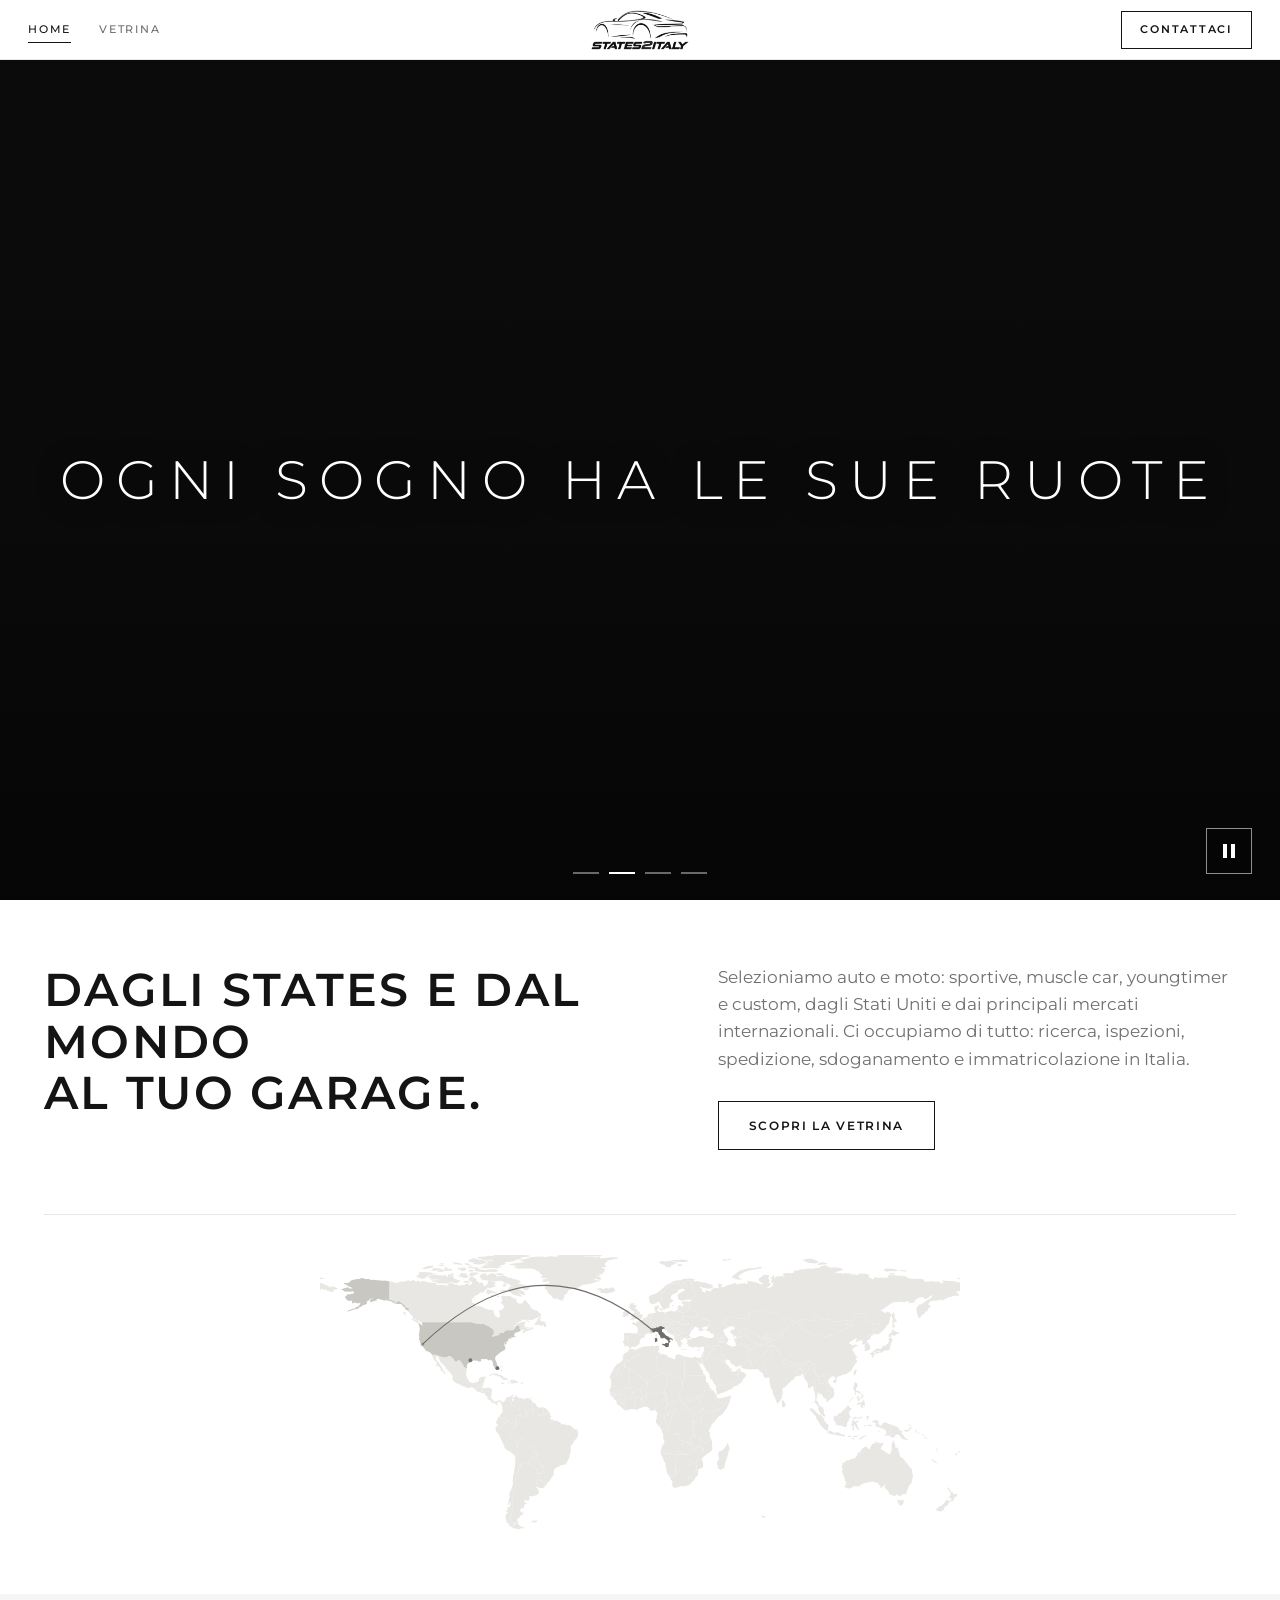
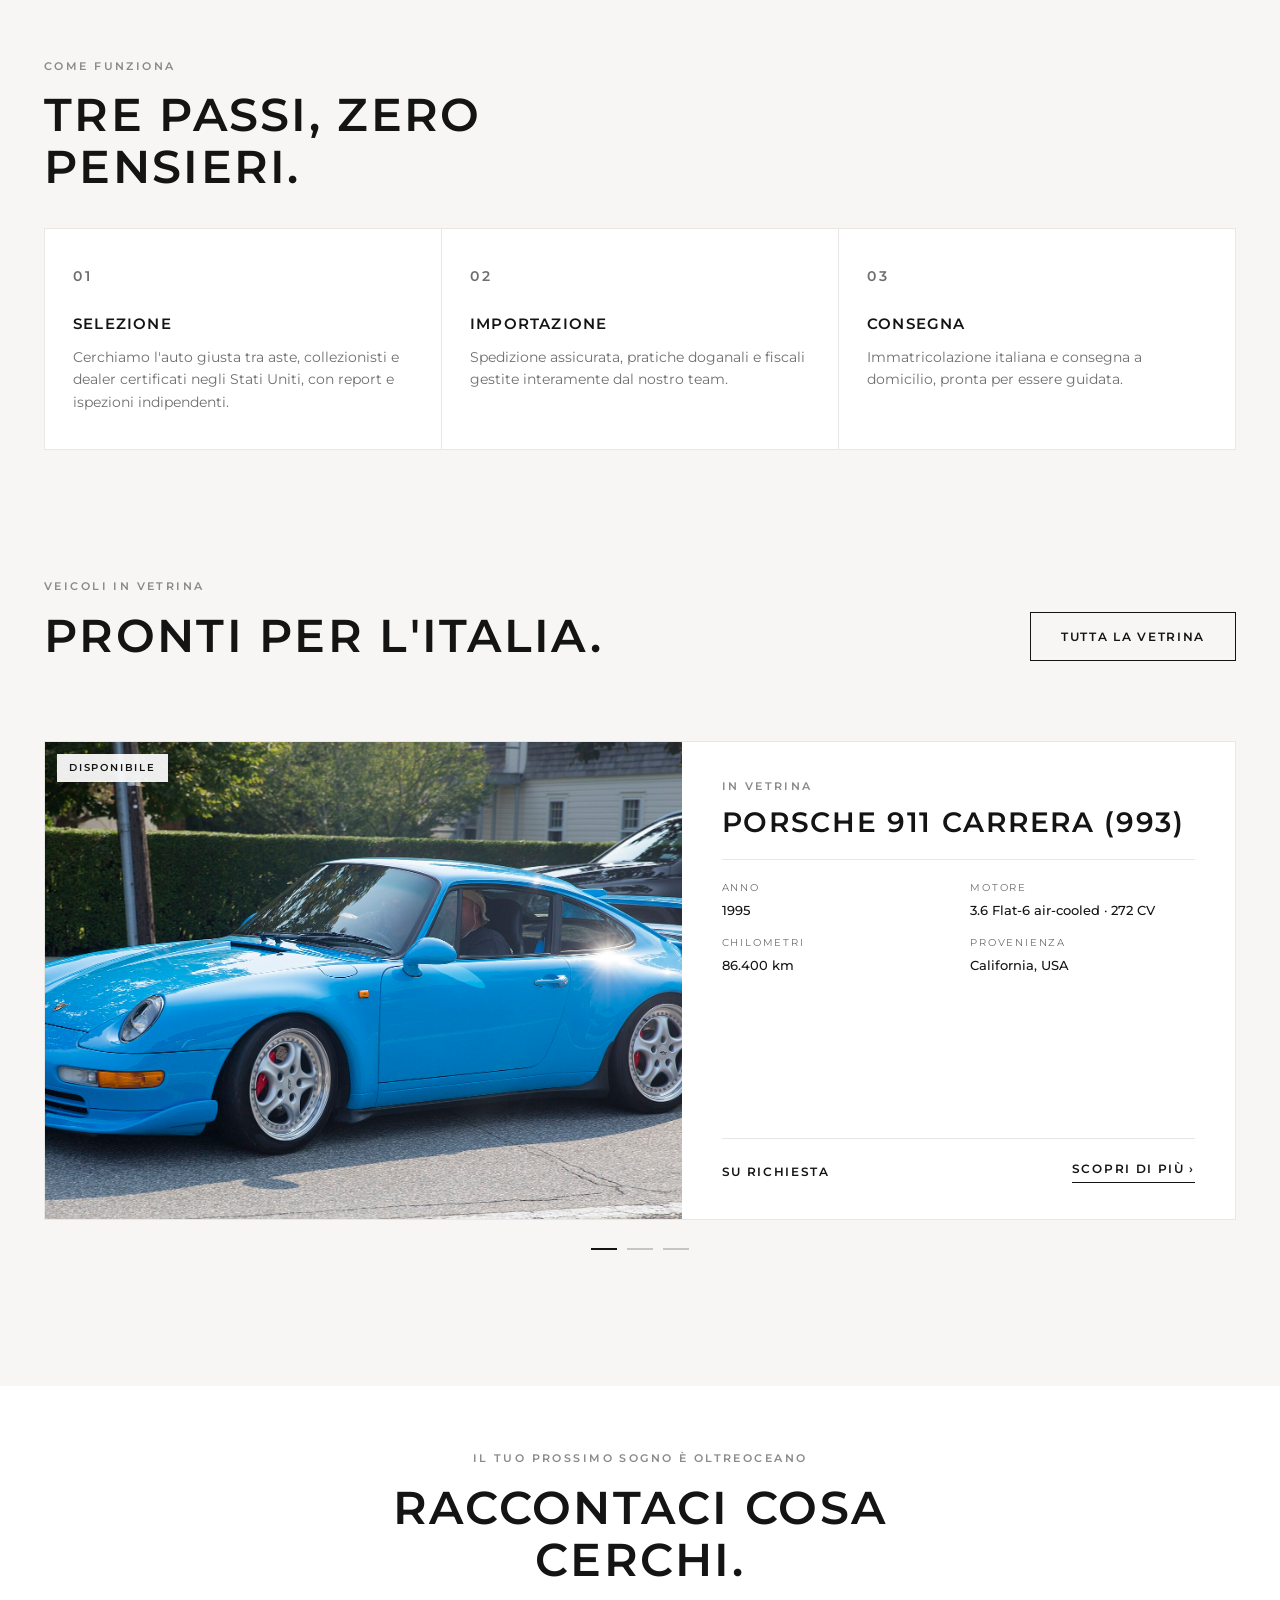
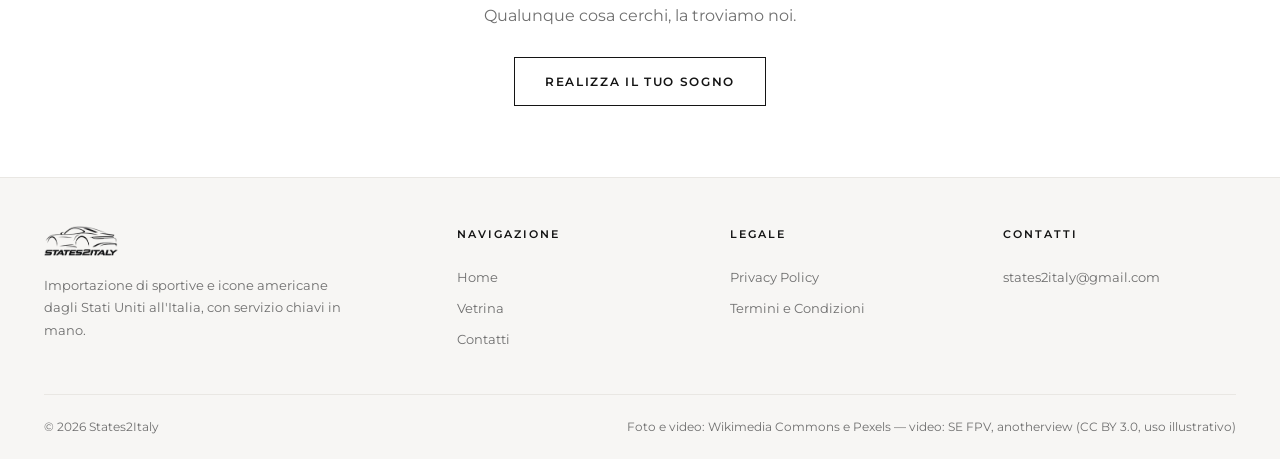
==== commit ab9e1d55: "Modal: titolo sempre 'Parliamone.' per tutti i pulsanti Co-authored-by: Copilot <223556219+Copilot@u" ====
--- a/index.html
+++ b/index.html
@@ -12,7 +12,7 @@
   <link rel="preconnect" href="https://fonts.googleapis.com" />
   <link rel="preconnect" href="https://fonts.gstatic.com" crossorigin />
   <link href="https://fonts.googleapis.com/css2?family=Montserrat:wght@300;400;500;600;700&display=swap" rel="stylesheet" />
-  <link rel="stylesheet" href="css/style.css?v=20261111g" />
+  <link rel="stylesheet" href="css/style.css?v=20261111h" />
 </head>
 <body>
 
@@ -167,13 +167,13 @@
     </div>
   </footer>
 
-  <script src="js/contact-modal.js?v=20261111g"></script>
-  <script src="js/tap.js?v=20261111g"></script>
-  <script src="js/cars-data.js?v=20261111g"></script>
-  <script src="js/supabase-config.js?v=20261111g"></script>
-  <script src="js/cars-store.js?v=20261111g"></script>
-  <script src="js/vetrina.js?v=20261111g"></script>
-  <script src="js/main.js?v=20261111g"></script>
-  <script src="js/reveal.js?v=20261111g"></script>
+  <script src="js/contact-modal.js?v=20261111h"></script>
+  <script src="js/tap.js?v=20261111h"></script>
+  <script src="js/cars-data.js?v=20261111h"></script>
+  <script src="js/supabase-config.js?v=20261111h"></script>
+  <script src="js/cars-store.js?v=20261111h"></script>
+  <script src="js/vetrina.js?v=20261111h"></script>
+  <script src="js/main.js?v=20261111h"></script>
+  <script src="js/reveal.js?v=20261111h"></script>
 </body>
 </html>
